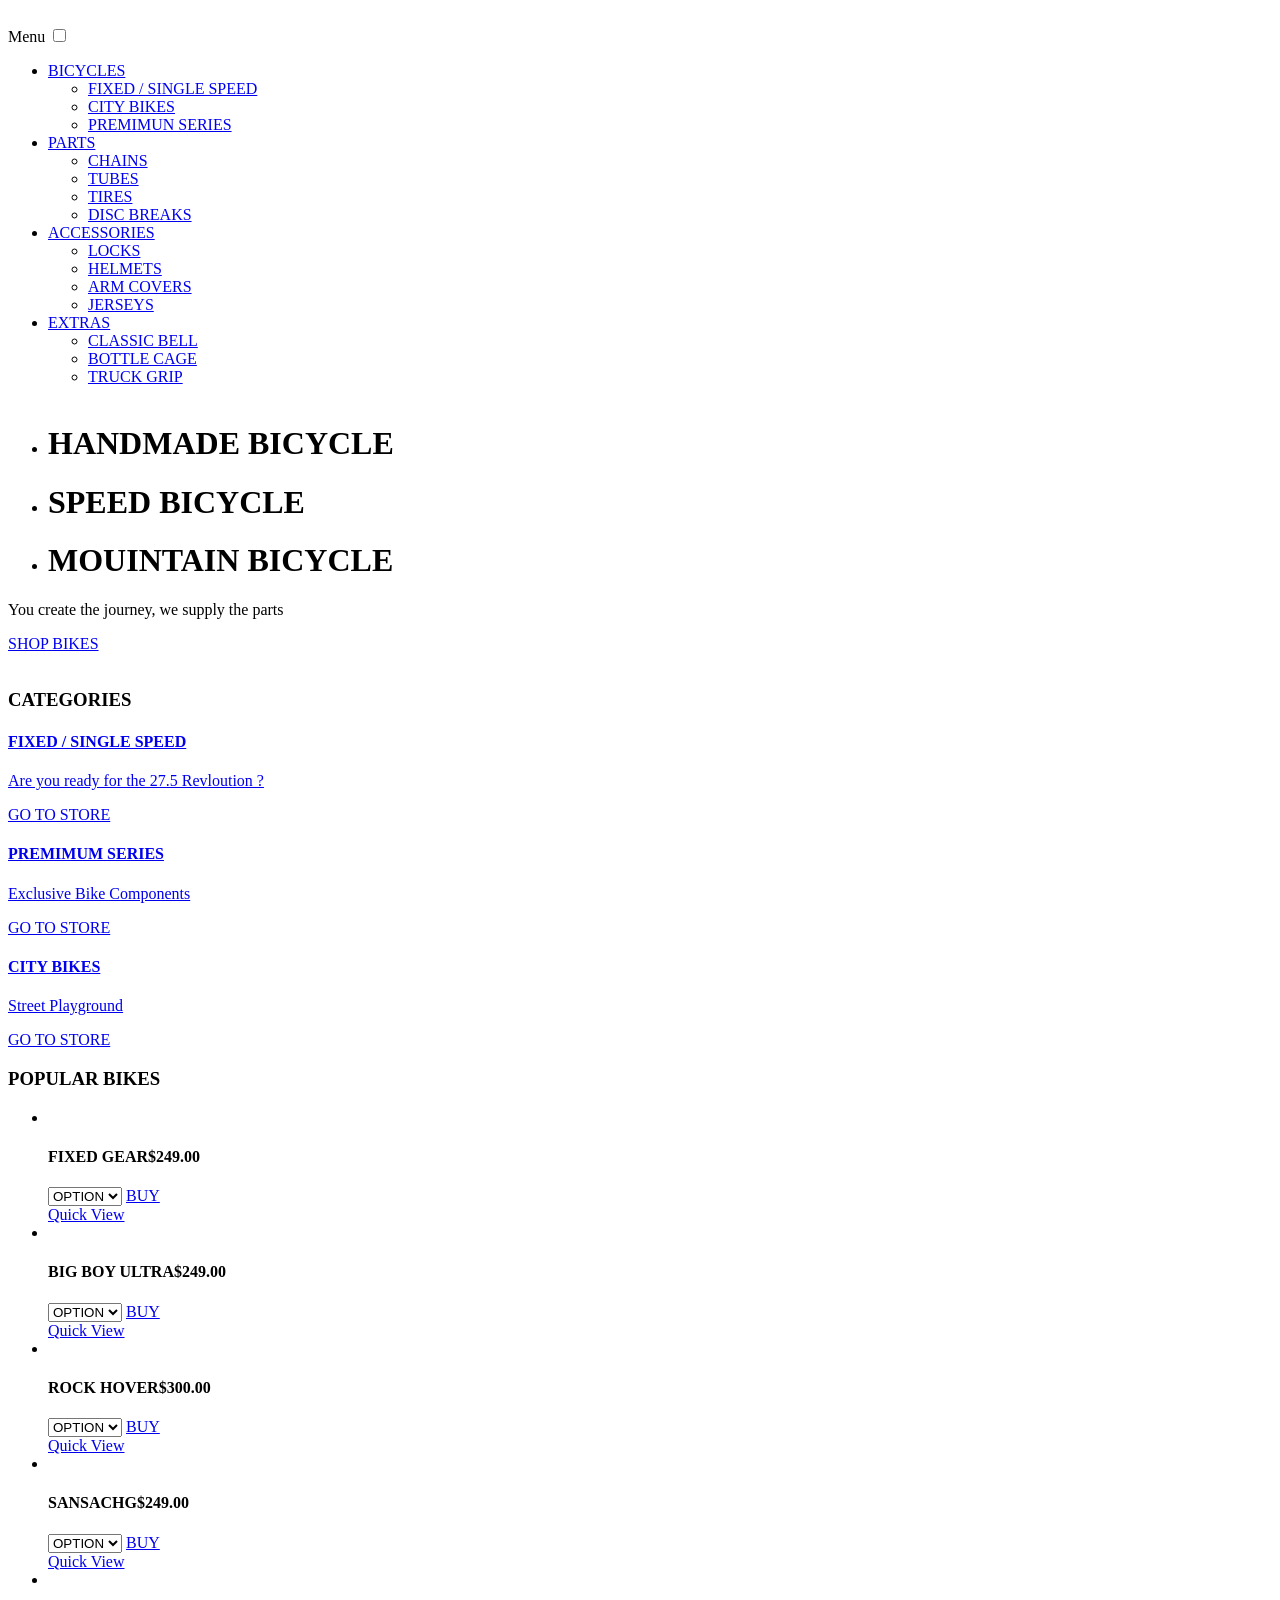
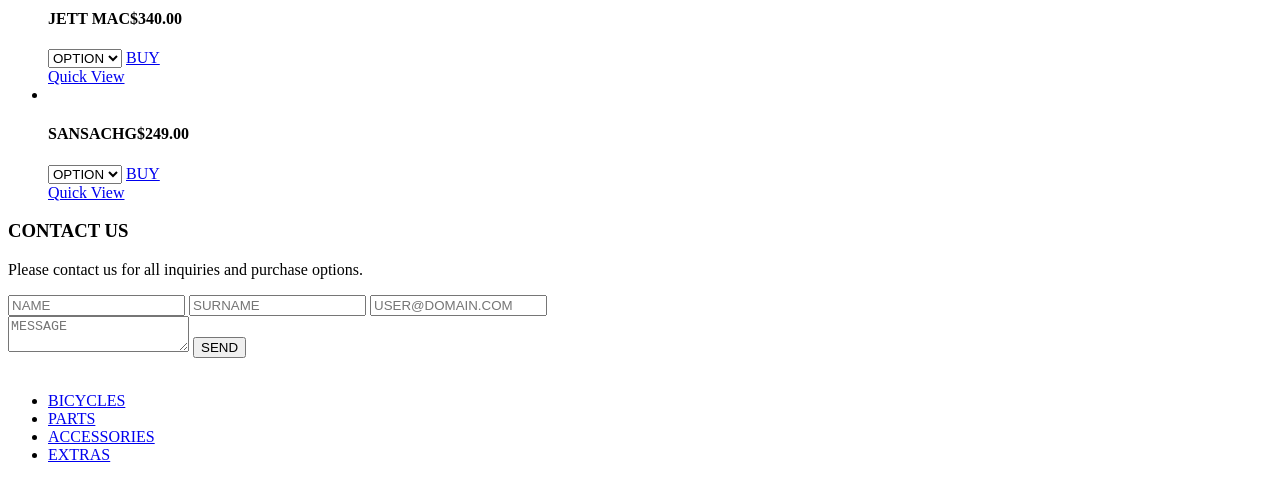
==== web/pages/index.html @ 7712b64d "Agrego la plantilla html, y ajusto parte del main.go" ====
<!--
Author: W3layouts
Author URL: http://w3layouts.com
License: Creative Commons Attribution 3.0 Unported
License URL: http://creativecommons.org/licenses/by/3.0/
-->
<!DOCTYPE html>
<html>
<head>
<title>Bike Shop a Ecommerce Category Flat Bootstarp Responsive Website Template| Home :: w3layouts</title>
<link href="css/bootstrap.css" rel='stylesheet' type='text/css' />
<!-- jQuery (Bootstrap's JavaScript plugins) -->
<script src="js/jquery.min.js"></script>
<!-- Custom Theme files -->
<link href="css/style.css" rel="stylesheet" type="text/css" media="all" />
<!-- Custom Theme files -->
<meta name="viewport" content="width=device-width, initial-scale=1">
<meta http-equiv="Content-Type" content="text/html; charset=utf-8" />
<meta name="keywords" content="Bike-shop Responsive web template, Bootstrap Web Templates, Flat Web Templates, Andriod Compatible web template, 
Smartphone Compatible web template, free webdesigns for Nokia, Samsung, LG, SonyErricsson, Motorola web design" />
<script type="application/x-javascript"> addEventListener("load", function() { setTimeout(hideURLbar, 0); }, false); function hideURLbar(){ window.scrollTo(0,1); } </script>
<!--webfont-->
<link href='http://fonts.googleapis.com/css?family=Roboto:500,900,100,300,700,400' rel='stylesheet' type='text/css'>
<!--webfont-->
<!-- dropdown -->
<script src="js/jquery.easydropdown.js"></script>
<link href="css/nav.css" rel="stylesheet" type="text/css" media="all"/>
<script src="js/scripts.js" type="text/javascript"></script>
<!--js-->
<!---- start-smoth-scrolling---->
		<script type="text/javascript" src="js/move-top.js"></script>
		<script type="text/javascript" src="js/easing.js"></script>
		<script type="text/javascript">
			jQuery(document).ready(function($) {
				$(".scroll").click(function(event){		
					event.preventDefault();
					$('html,body').animate({scrollTop:$(this.hash).offset().top},900);
				});
			});
		</script>
<!---- start-smoth-scrolling---->


</head>
<body>
<!--banner-->
<script src="js/responsiveslides.min.js"></script>
<script>  
    $(function () {
      $("#slider").responsiveSlides({
      	auto: true,
      	nav: true,
      	speed: 500,
        namespace: "callbacks",
        pager: true,
      });
    });
  </script>
<div class="banner-bg banner-bg1">	
	  <div class="container">
			 <div class="header">
			       <div class="logo">
						 <a href="index.html"><img src="images/logo.png" alt=""/></a>
				   </div>							 
				  <div class="top-nav">										 
						<label class="mobile_menu" for="mobile_menu">
						<span>Menu</span>
						</label>
						<input id="mobile_menu" type="checkbox">
					   <ul class="nav">
						  <li class="dropdown1"><a href="bicycles.html">BICYCLES</a>
							  <ul class="dropdown2">
									<li><a href="bicycles.html">FIXED / SINGLE SPEED</a></li>
									<li><a href="bicycles.html">CITY BIKES</a></li>
									<li><a href="bicycles.html">PREMIMUN SERIES</a></li>												
							  </ul>
						  </li>
						  <li class="dropdown1"><a href="parts.html">PARTS</a>
							 <ul class="dropdown2">
									<li><a href="parts.html">CHAINS</a></li>
									<li><a href="parts.html">TUBES</a></li>
									<li><a href="parts.html">TIRES</a></li>
									<li><a href="parts.html">DISC BREAKS</a></li>
							  </ul>
						 </li>      
						 <li class="dropdown1"><a href="accessories.html">ACCESSORIES</a>
							 <ul class="dropdown2">
									<li><a href="accessories.html">LOCKS</a></li>
										<li><a href="accessories.html">HELMETS</a></li>
										<li><a href="accessories.html">ARM COVERS</a></li>
										<li><a href="accessories.html">JERSEYS</a></li>
							  </ul>
						 </li>               
						 <li class="dropdown1"><a href="404.html">EXTRAS</a>
							 <ul class="dropdown2">
									<li><a href="404.html">CLASSIC BELL</a></li>
									<li><a href="404.html">BOTTLE CAGE</a></li>
									<li><a href="404.html">TRUCK GRIP</a></li>
							  </ul>
						 </li>
						  <a class="shop" href="cart.html"><img src="images/cart.png" alt=""/></a>
					  </ul>
				 </div>
				 <div class="clearfix"></div>
			 </div>
	  </div>	 
	 <div class="caption">
		 <div class="slider">
					   <div class="callbacks_container">
						   <ul class="rslides" id="slider">
							    <li><h1>HANDMADE BICYCLE</h1></li>
								<li><h1>SPEED BICYCLE</h1></li>	
								<li><h1>MOUINTAIN BICYCLE</h1></li>	
						  </ul>
						  <p>You <span>create</span> the <span>journey,</span> we supply the <span>parts</span></p>
						  <a class="morebtn" href="bicycles.html">SHOP BIKES</a>
					  </div>
				  </div>
	 </div>
	 <div class="dwn">
		<a class="scroll" href="#cate"><img src="images/scroll.png" alt=""/></a>
	 </div>				 
</div>
<!--/banner-->
<div id="cate" class="categories">
	 <div class="container">
		 <h3>CATEGORIES</h3>
		 <div class="categorie-grids">
			 <a href="bicycles.html"><div class="col-md-4 cate-grid grid1">
				 <h4>FIXED / SINGLE SPEED</h4>
				 <p>Are you ready for the 27.5 Revloution ?</p>
				 <a class="store" href="bicycles.html">GO TO STORE</a>
			 </div></a>
			 <a href="bicycles.html"><div class="col-md-4 cate-grid grid2">
				 <h4>PREMIMUM SERIES</h4>
				 <p>Exclusive Bike Components</p>
				 <a class="store" href="bicycles.html">GO TO STORE</a>
			 </div></a>
			 <a href="bicycles.html"><div class="col-md-4 cate-grid grid3">
				 <h4>CITY BIKES</h4>
				 <p>Street Playground</p>
				 <a class="store" href="bicycles.html">GO TO STORE</a>
			 </div></a>
			 <div class="clearfix"></div>
		 </div>
	 </div>
</div>
<!--bikes-->
<div class="bikes">	
		 <h3>POPULAR BIKES</h3>
		 <div class="bikes-grids">			 
			 <ul id="flexiselDemo1">
				 <li>
					 <img src="images/bik1.jpg" alt=""/>
					 <div class="bike-info">
						 <div class="model">
							 <h4>FIXED GEAR<span>$249.00</span></h4>							 
						 </div>
						 <div class="model-info">
						     <select>
							  <option value="volvo">OPTION</option>
							  <option value="saab">Option</option>
							  <option value="opel">Option</option>
							  <option value="audi">Option</option>
							 </select>
							 <a href="bicycles.html">BUY</a>
						 </div>						 
						 <div class="clearfix"></div>
					 </div>
					 <div class="viw">
						<a href="bicycles.html">Quick View</a>
					 </div>
				 </li>
				 <li>
				 <img src="images/bik2.jpg" alt=""/>
				 <div class="bike-info">
						 <div class="model">
							 <h4>BIG BOY ULTRA<span>$249.00</span></h4>							 
						 </div>
						 <div class="model-info">
						     <select>
							  <option value="volvo">OPTION</option>
							  <option value="saab">Option</option>
							  <option value="opel">Option</option>
							  <option value="audi">Option</option>
							 </select>
							 <a href="bicycles.html">BUY</a>
						 </div>						 
						 <div class="clearfix"></div>
					 </div>
					 <div class="viw">
						<a href="bicycles.html">Quick View</a>
					 </div>
				 </li>
				 <li>
					 <img src="images/bik3.jpg" alt=""/>
					 <div class="bike-info">
						 <div class="model">
							 <h4>ROCK HOVER<span>$300.00</span></h4>							 
						 </div>
						 <div class="model-info">
						     <select>
							  <option value="volvo">OPTION</option>
							  <option value="saab">Option</option>
							  <option value="opel">Option</option>
							  <option value="audi">Option</option>
							 </select>
							 <a href="bicycles.html">BUY</a>
						 </div>						 
						 <div class="clearfix"></div>
					 </div>
					 <div class="viw">
						<a href="bicycles.html">Quick View</a>
					 </div>
				 </li>
				 <li>
				     <img src="images/bik4.jpg" alt=""/>
					 <div class="bike-info">
						 <div class="model">
							 <h4>SANSACHG<span>$249.00</span></h4>							 
						 </div>
						 <div class="model-info">
						     <select>
							  <option value="volvo">OPTION</option>
							  <option value="saab">Option</option>
							  <option value="opel">Option</option>
							  <option value="audi">Option</option>
							 </select>
							 <a href="bicycles.html">BUY</a>
						 </div>						 
						 <div class="clearfix"></div>
					 </div>
					 <div class="viw">
						<a href="bicycles.html">Quick View</a>
					 </div>
				 </li>
				 <li>
					 <img src="images/bik5.jpg" alt=""/>
					 <div class="bike-info">
						 <div class="model">
							 <h4>JETT MAC<span>$340.00</span></h4>							 
						 </div>
						 <div class="model-info">
						     <select>
							  <option value="volvo">OPTION</option>
							  <option value="saab">Option</option>
							  <option value="opel">Option</option>
							  <option value="audi">Option</option>
							 </select>
							 <a href="bicycles.html">BUY</a>
						 </div>						 
						 <div class="clearfix"></div>
					 </div>
					 <div class="viw">
						<a href="bicycles.html">Quick View</a>
					 </div>
				 </li>
				 <li>
				      <img src="images/bik6.jpg" alt=""/>
					  <div class="bike-info">
						 <div class="model">
							 <h4>SANSACHG<span>$249.00</span></h4>							 
						 </div>
						 <div class="model-info">
						     <select>
							  <option value="volvo">OPTION</option>
							  <option value="saab">Option</option>
							  <option value="opel">Option</option>
							  <option value="audi">Option</option>
							 </select>
							 <a href="bicycles.html">BUY</a>
						 </div>						 
						 <div class="clearfix"></div>
					 </div>
					 <div class="viw">
						<a href="bicycles.html">Quick View</a>
					 </div>
				 </li>
		    </ul>
			<script type="text/javascript">
			 $(window).load(function() {			
			  $("#flexiselDemo1").flexisel({
				visibleItems: 3,
				animationSpeed: 1000,
				autoPlay: true,
				autoPlaySpeed: 3000,    		
				pauseOnHover:true,
				enableResponsiveBreakpoints: true,
				responsiveBreakpoints: { 
					portrait: { 
						changePoint:480,
						visibleItems: 1
					}, 
					landscape: { 
						changePoint:640,
						visibleItems: 2
					},
					tablet: { 
						changePoint:768,
						visibleItems: 3
					}
				}
			});
			});
			</script>
			<script type="text/javascript" src="js/jquery.flexisel.js"></script>			 
	</div>
</div>
<!---->
<div class="contact">
	<div class="container">
		<h3>CONTACT US</h3>
		<p>Please contact us for all inquiries and purchase options.</p>
		<form>
			 <input type="text" placeholder="NAME" required="">
			 <input type="text" placeholder="SURNAME" required="">			 
			 <input class="user" type="text" placeholder="USER@DOMAIN.COM" required=""><br>
			 <textarea placeholder="MESSAGE"></textarea>
			 <input type="submit" value="SEND">
		</form>
	</div>
</div>
<!---->
<div class="footer">
	 <div class="container wrap">
		<div class="logo2">
			 <a href="index.html"><img src="images/logo2.png" alt=""/></a>
		</div>
		<div class="ftr-menu">
			 <ul>
				 <li><a href="bicycles.html">BICYCLES</a></li>
				 <li><a href="parts.html">PARTS</a></li>
				 <li><a href="accessories.html">ACCESSORIES</a></li>
				 <li><a href="404.html">EXTRAS</a></li>
			 </ul>
		</div>
		<div class="clearfix"></div>
	 </div>
</div>
<!---->

</body>
</html>
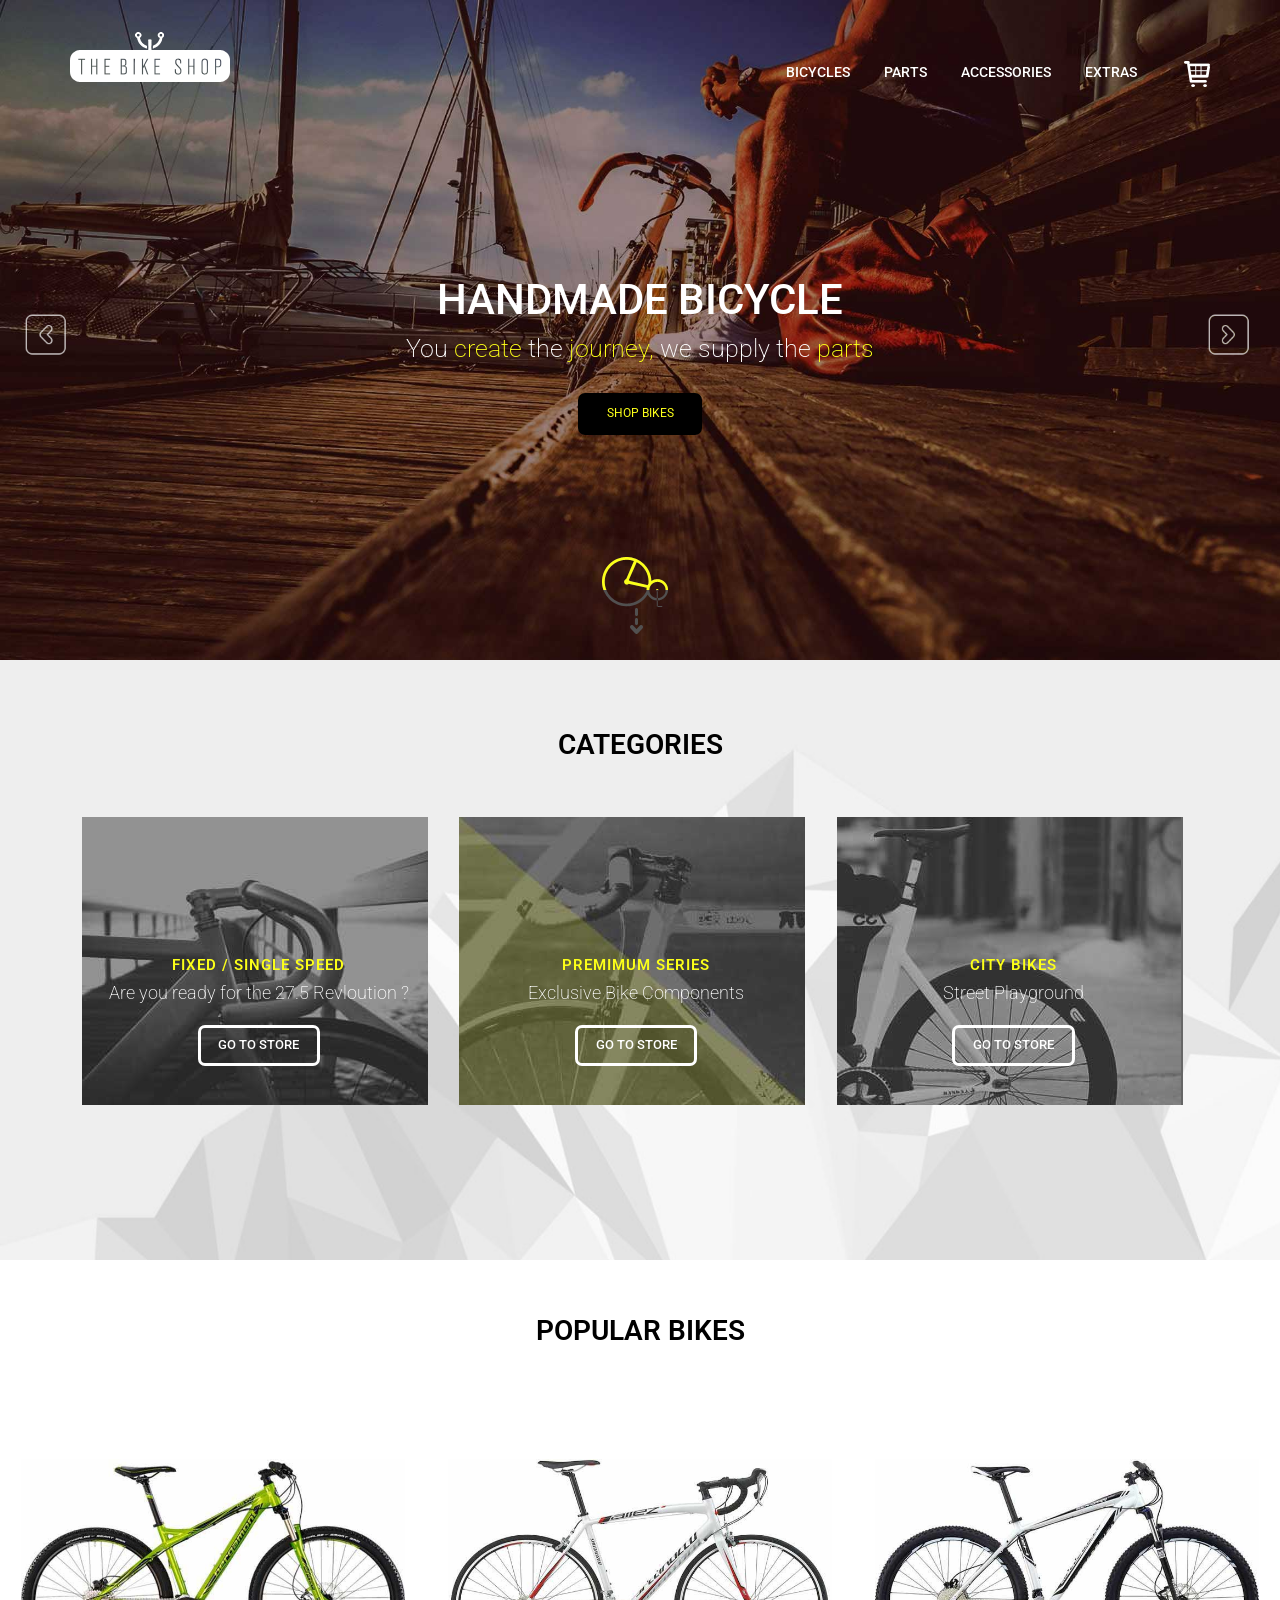
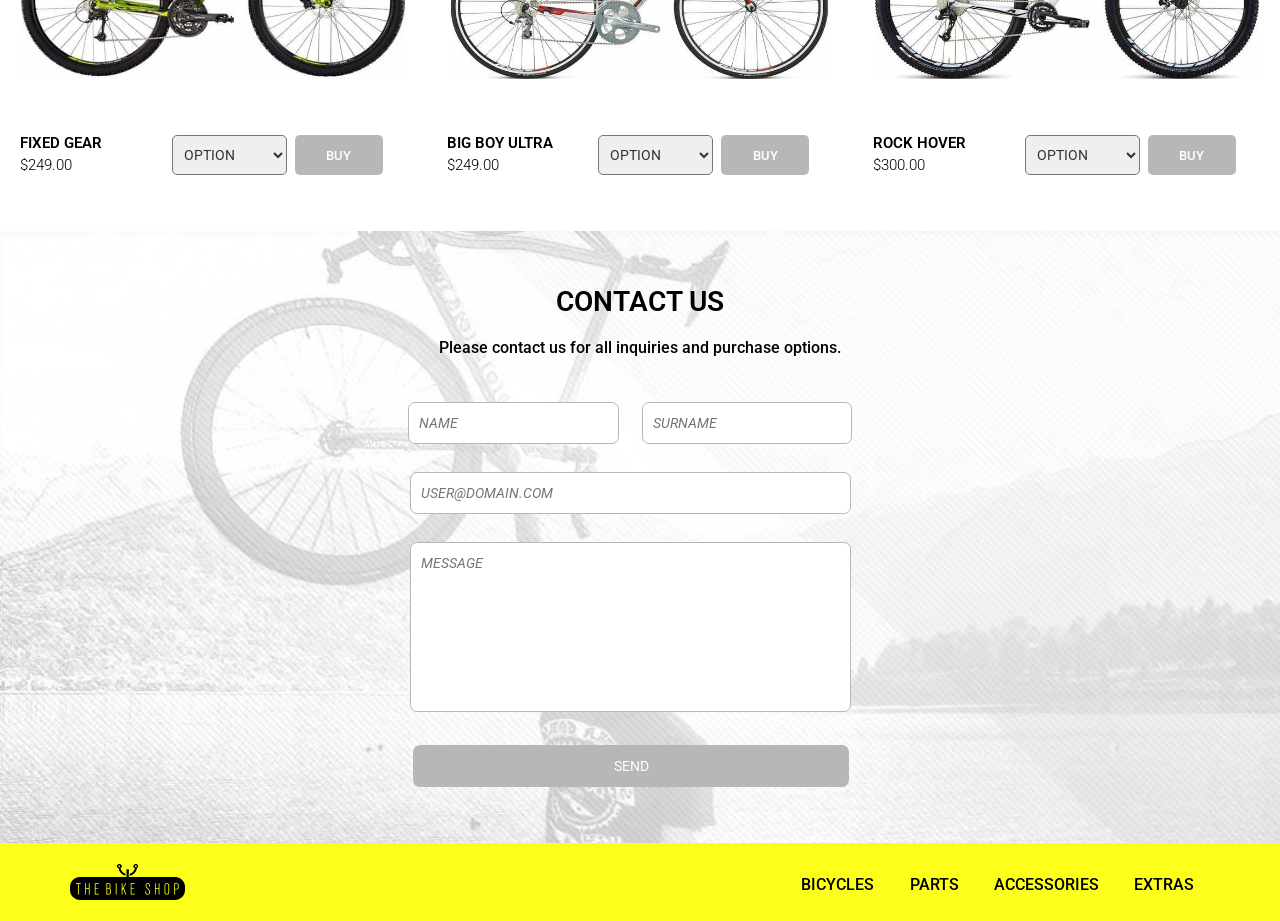
==== commit 111b8d71: "Modificación de plantillas Cambios en la estructura del proyecto" ====
--- a/web/pages/index.html
+++ b/web/pages/index.html
@@ -1,344 +1,343 @@
-<!--
-Author: W3layouts
-Author URL: http://w3layouts.com
-License: Creative Commons Attribution 3.0 Unported
-License URL: http://creativecommons.org/licenses/by/3.0/
--->
-<!DOCTYPE html>
-<html>
-<head>
-<title>Bike Shop a Ecommerce Category Flat Bootstarp Responsive Website Template| Home :: w3layouts</title>
-<link href="css/bootstrap.css" rel='stylesheet' type='text/css' />
-<!-- jQuery (Bootstrap's JavaScript plugins) -->
-<script src="js/jquery.min.js"></script>
-<!-- Custom Theme files -->
-<link href="css/style.css" rel="stylesheet" type="text/css" media="all" />
-<!-- Custom Theme files -->
-<meta name="viewport" content="width=device-width, initial-scale=1">
-<meta http-equiv="Content-Type" content="text/html; charset=utf-8" />
-<meta name="keywords" content="Bike-shop Responsive web template, Bootstrap Web Templates, Flat Web Templates, Andriod Compatible web template, 
-Smartphone Compatible web template, free webdesigns for Nokia, Samsung, LG, SonyErricsson, Motorola web design" />
-<script type="application/x-javascript"> addEventListener("load", function() { setTimeout(hideURLbar, 0); }, false); function hideURLbar(){ window.scrollTo(0,1); } </script>
-<!--webfont-->
-<link href='http://fonts.googleapis.com/css?family=Roboto:500,900,100,300,700,400' rel='stylesheet' type='text/css'>
-<!--webfont-->
-<!-- dropdown -->
-<script src="js/jquery.easydropdown.js"></script>
-<link href="css/nav.css" rel="stylesheet" type="text/css" media="all"/>
-<script src="js/scripts.js" type="text/javascript"></script>
-<!--js-->
-<!---- start-smoth-scrolling---->
-		<script type="text/javascript" src="js/move-top.js"></script>
-		<script type="text/javascript" src="js/easing.js"></script>
-		<script type="text/javascript">
-			jQuery(document).ready(function($) {
-				$(".scroll").click(function(event){		
-					event.preventDefault();
-					$('html,body').animate({scrollTop:$(this.hash).offset().top},900);
-				});
-			});
-		</script>
-<!---- start-smoth-scrolling---->
-
-
-</head>
-<body>
-<!--banner-->
-<script src="js/responsiveslides.min.js"></script>
-<script>  
-    $(function () {
-      $("#slider").responsiveSlides({
-      	auto: true,
-      	nav: true,
-      	speed: 500,
-        namespace: "callbacks",
-        pager: true,
-      });
-    });
-  </script>
-<div class="banner-bg banner-bg1">	
-	  <div class="container">
-			 <div class="header">
-			       <div class="logo">
-						 <a href="index.html"><img src="images/logo.png" alt=""/></a>
-				   </div>							 
-				  <div class="top-nav">										 
-						<label class="mobile_menu" for="mobile_menu">
-						<span>Menu</span>
-						</label>
-						<input id="mobile_menu" type="checkbox">
-					   <ul class="nav">
-						  <li class="dropdown1"><a href="bicycles.html">BICYCLES</a>
-							  <ul class="dropdown2">
-									<li><a href="bicycles.html">FIXED / SINGLE SPEED</a></li>
-									<li><a href="bicycles.html">CITY BIKES</a></li>
-									<li><a href="bicycles.html">PREMIMUN SERIES</a></li>												
-							  </ul>
-						  </li>
-						  <li class="dropdown1"><a href="parts.html">PARTS</a>
-							 <ul class="dropdown2">
-									<li><a href="parts.html">CHAINS</a></li>
-									<li><a href="parts.html">TUBES</a></li>
-									<li><a href="parts.html">TIRES</a></li>
-									<li><a href="parts.html">DISC BREAKS</a></li>
-							  </ul>
-						 </li>      
-						 <li class="dropdown1"><a href="accessories.html">ACCESSORIES</a>
-							 <ul class="dropdown2">
-									<li><a href="accessories.html">LOCKS</a></li>
-										<li><a href="accessories.html">HELMETS</a></li>
-										<li><a href="accessories.html">ARM COVERS</a></li>
-										<li><a href="accessories.html">JERSEYS</a></li>
-							  </ul>
-						 </li>               
-						 <li class="dropdown1"><a href="404.html">EXTRAS</a>
-							 <ul class="dropdown2">
-									<li><a href="404.html">CLASSIC BELL</a></li>
-									<li><a href="404.html">BOTTLE CAGE</a></li>
-									<li><a href="404.html">TRUCK GRIP</a></li>
-							  </ul>
-						 </li>
-						  <a class="shop" href="cart.html"><img src="images/cart.png" alt=""/></a>
-					  </ul>
-				 </div>
-				 <div class="clearfix"></div>
-			 </div>
-	  </div>	 
-	 <div class="caption">
-		 <div class="slider">
-					   <div class="callbacks_container">
-						   <ul class="rslides" id="slider">
-							    <li><h1>HANDMADE BICYCLE</h1></li>
-								<li><h1>SPEED BICYCLE</h1></li>	
-								<li><h1>MOUINTAIN BICYCLE</h1></li>	
-						  </ul>
-						  <p>You <span>create</span> the <span>journey,</span> we supply the <span>parts</span></p>
-						  <a class="morebtn" href="bicycles.html">SHOP BIKES</a>
-					  </div>
-				  </div>
-	 </div>
-	 <div class="dwn">
-		<a class="scroll" href="#cate"><img src="images/scroll.png" alt=""/></a>
-	 </div>				 
-</div>
-<!--/banner-->
-<div id="cate" class="categories">
-	 <div class="container">
-		 <h3>CATEGORIES</h3>
-		 <div class="categorie-grids">
-			 <a href="bicycles.html"><div class="col-md-4 cate-grid grid1">
-				 <h4>FIXED / SINGLE SPEED</h4>
-				 <p>Are you ready for the 27.5 Revloution ?</p>
-				 <a class="store" href="bicycles.html">GO TO STORE</a>
-			 </div></a>
-			 <a href="bicycles.html"><div class="col-md-4 cate-grid grid2">
-				 <h4>PREMIMUM SERIES</h4>
-				 <p>Exclusive Bike Components</p>
-				 <a class="store" href="bicycles.html">GO TO STORE</a>
-			 </div></a>
-			 <a href="bicycles.html"><div class="col-md-4 cate-grid grid3">
-				 <h4>CITY BIKES</h4>
-				 <p>Street Playground</p>
-				 <a class="store" href="bicycles.html">GO TO STORE</a>
-			 </div></a>
-			 <div class="clearfix"></div>
-		 </div>
-	 </div>
-</div>
-<!--bikes-->
-<div class="bikes">	
-		 <h3>POPULAR BIKES</h3>
-		 <div class="bikes-grids">			 
-			 <ul id="flexiselDemo1">
-				 <li>
-					 <img src="images/bik1.jpg" alt=""/>
-					 <div class="bike-info">
-						 <div class="model">
-							 <h4>FIXED GEAR<span>$249.00</span></h4>							 
-						 </div>
-						 <div class="model-info">
-						     <select>
-							  <option value="volvo">OPTION</option>
-							  <option value="saab">Option</option>
-							  <option value="opel">Option</option>
-							  <option value="audi">Option</option>
-							 </select>
-							 <a href="bicycles.html">BUY</a>
-						 </div>						 
-						 <div class="clearfix"></div>
-					 </div>
-					 <div class="viw">
-						<a href="bicycles.html">Quick View</a>
-					 </div>
-				 </li>
-				 <li>
-				 <img src="images/bik2.jpg" alt=""/>
-				 <div class="bike-info">
-						 <div class="model">
-							 <h4>BIG BOY ULTRA<span>$249.00</span></h4>							 
-						 </div>
-						 <div class="model-info">
-						     <select>
-							  <option value="volvo">OPTION</option>
-							  <option value="saab">Option</option>
-							  <option value="opel">Option</option>
-							  <option value="audi">Option</option>
-							 </select>
-							 <a href="bicycles.html">BUY</a>
-						 </div>						 
-						 <div class="clearfix"></div>
-					 </div>
-					 <div class="viw">
-						<a href="bicycles.html">Quick View</a>
-					 </div>
-				 </li>
-				 <li>
-					 <img src="images/bik3.jpg" alt=""/>
-					 <div class="bike-info">
-						 <div class="model">
-							 <h4>ROCK HOVER<span>$300.00</span></h4>							 
-						 </div>
-						 <div class="model-info">
-						     <select>
-							  <option value="volvo">OPTION</option>
-							  <option value="saab">Option</option>
-							  <option value="opel">Option</option>
-							  <option value="audi">Option</option>
-							 </select>
-							 <a href="bicycles.html">BUY</a>
-						 </div>						 
-						 <div class="clearfix"></div>
-					 </div>
-					 <div class="viw">
-						<a href="bicycles.html">Quick View</a>
-					 </div>
-				 </li>
-				 <li>
-				     <img src="images/bik4.jpg" alt=""/>
-					 <div class="bike-info">
-						 <div class="model">
-							 <h4>SANSACHG<span>$249.00</span></h4>							 
-						 </div>
-						 <div class="model-info">
-						     <select>
-							  <option value="volvo">OPTION</option>
-							  <option value="saab">Option</option>
-							  <option value="opel">Option</option>
-							  <option value="audi">Option</option>
-							 </select>
-							 <a href="bicycles.html">BUY</a>
-						 </div>						 
-						 <div class="clearfix"></div>
-					 </div>
-					 <div class="viw">
-						<a href="bicycles.html">Quick View</a>
-					 </div>
-				 </li>
-				 <li>
-					 <img src="images/bik5.jpg" alt=""/>
-					 <div class="bike-info">
-						 <div class="model">
-							 <h4>JETT MAC<span>$340.00</span></h4>							 
-						 </div>
-						 <div class="model-info">
-						     <select>
-							  <option value="volvo">OPTION</option>
-							  <option value="saab">Option</option>
-							  <option value="opel">Option</option>
-							  <option value="audi">Option</option>
-							 </select>
-							 <a href="bicycles.html">BUY</a>
-						 </div>						 
-						 <div class="clearfix"></div>
-					 </div>
-					 <div class="viw">
-						<a href="bicycles.html">Quick View</a>
-					 </div>
-				 </li>
-				 <li>
-				      <img src="images/bik6.jpg" alt=""/>
-					  <div class="bike-info">
-						 <div class="model">
-							 <h4>SANSACHG<span>$249.00</span></h4>							 
-						 </div>
-						 <div class="model-info">
-						     <select>
-							  <option value="volvo">OPTION</option>
-							  <option value="saab">Option</option>
-							  <option value="opel">Option</option>
-							  <option value="audi">Option</option>
-							 </select>
-							 <a href="bicycles.html">BUY</a>
-						 </div>						 
-						 <div class="clearfix"></div>
-					 </div>
-					 <div class="viw">
-						<a href="bicycles.html">Quick View</a>
-					 </div>
-				 </li>
-		    </ul>
-			<script type="text/javascript">
-			 $(window).load(function() {			
-			  $("#flexiselDemo1").flexisel({
-				visibleItems: 3,
-				animationSpeed: 1000,
-				autoPlay: true,
-				autoPlaySpeed: 3000,    		
-				pauseOnHover:true,
-				enableResponsiveBreakpoints: true,
-				responsiveBreakpoints: { 
-					portrait: { 
-						changePoint:480,
-						visibleItems: 1
-					}, 
-					landscape: { 
-						changePoint:640,
-						visibleItems: 2
-					},
-					tablet: { 
-						changePoint:768,
-						visibleItems: 3
-					}
-				}
-			});
-			});
-			</script>
-			<script type="text/javascript" src="js/jquery.flexisel.js"></script>			 
-	</div>
-</div>
-<!---->
-<div class="contact">
-	<div class="container">
-		<h3>CONTACT US</h3>
-		<p>Please contact us for all inquiries and purchase options.</p>
-		<form>
-			 <input type="text" placeholder="NAME" required="">
-			 <input type="text" placeholder="SURNAME" required="">			 
-			 <input class="user" type="text" placeholder="USER@DOMAIN.COM" required=""><br>
-			 <textarea placeholder="MESSAGE"></textarea>
-			 <input type="submit" value="SEND">
-		</form>
-	</div>
-</div>
-<!---->
-<div class="footer">
-	 <div class="container wrap">
-		<div class="logo2">
-			 <a href="index.html"><img src="images/logo2.png" alt=""/></a>
-		</div>
-		<div class="ftr-menu">
-			 <ul>
-				 <li><a href="bicycles.html">BICYCLES</a></li>
-				 <li><a href="parts.html">PARTS</a></li>
-				 <li><a href="accessories.html">ACCESSORIES</a></li>
-				 <li><a href="404.html">EXTRAS</a></li>
-			 </ul>
-		</div>
-		<div class="clearfix"></div>
-	 </div>
-</div>
-<!---->
-
-</body>
-</html>
-
+<!--
+Author: W3layouts
+Author URL: http://w3layouts.com
+License: Creative Commons Attribution 3.0 Unported
+License URL: http://creativecommons.org/licenses/by/3.0/
+-->
+<!DOCTYPE html>
+<html>
+<head>
+<title>Bike Shop a Ecommerce Category Flat Bootstarp Responsive Website Template| Home :: w3layouts</title>
+<link href="/web/css/bootstrap.css" rel='stylesheet' type='text/css' />
+<!-- jQuery (Bootstrap's JavaScript plugins) -->
+<script src="/web/js/jquery.min.js"></script>
+<!-- Custom Theme files -->
+<link href="/web/css/style.css" rel="stylesheet" type="text/css" media="all" />
+<!-- Custom Theme files -->
+<meta name="viewport" content="width=device-width, initial-scale=1">
+<meta http-equiv="Content-Type" content="text/html; charset=utf-8" />
+<meta name="keywords" content="Bike-shop Responsive web template, Bootstrap Web Templates, Flat Web Templates, Andriod Compatible web template, 
+Smartphone Compatible web template, free webdesigns for Nokia, Samsung, LG, SonyErricsson, Motorola web design" />
+<script type="application/x-javascript"> addEventListener("load", function() { setTimeout(hideURLbar, 0); }, false); function hideURLbar(){ window.scrollTo(0,1); } </script>
+<!--webfont-->
+<link href='https://fonts.googleapis.com/css?family=Roboto:500,900,100,300,700,400' rel='stylesheet' type='text/css'>
+<!--webfont-->
+<!-- dropdown -->
+<script src="/web/js/jquery.easydropdown.js"></script>
+<link href="/web/css/nav.css" rel="stylesheet" type="text/css" media="all"/>
+<!--js-->
+<!---- start-smoth-scrolling---->
+		<script type="text/javascript" src="/web/js/move-top.js"></script>
+		<script type="text/javascript" src="/web/js/easing.js"></script>
+		<script type="text/javascript">
+			jQuery(document).ready(function($) {
+				$(".scroll").click(function(event){		
+					event.preventDefault();
+					$('html,body').animate({scrollTop:$(this.hash).offset().top},900);
+				});
+			});
+		</script>
+<!---- start-smoth-scrolling---->
+
+
+</head>
+<body>
+<!--banner-->
+<script src="/web/js/responsiveslides.min.js"></script>
+<script>  
+    $(function () {
+      $("#slider").responsiveSlides({
+      	auto: true,
+      	nav: true,
+      	speed: 500,
+        namespace: "callbacks",
+        pager: true,
+      });
+    });
+  </script>
+<div class="banner-bg banner-bg1">	
+	  <div class="container">
+			 <div class="header">
+			       <div class="logo">
+						 <a href="/"><img src="/web/images/logo.png" alt=""/></a>
+				   </div>							 
+				  <div class="top-nav">										 
+						<label class="mobile_menu" for="mobile_menu">
+						<span>Menu</span>
+						</label>
+						<input id="mobile_menu" type="checkbox">
+					   <ul class="nav">
+						  <li class="dropdown1"><a href="bicycles">BICYCLES</a>
+							  <ul class="dropdown2">
+									<li><a href="bicycles">FIXED / SINGLE SPEED</a></li>
+									<li><a href="bicycles">CITY BIKES</a></li>
+									<li><a href="bicycles">PREMIMUN SERIES</a></li>
+							  </ul>
+						  </li>
+						  <li class="dropdown1"><a href="parts">PARTS</a>
+							 <ul class="dropdown2">
+									<li><a href="parts">CHAINS</a></li>
+									<li><a href="parts">TUBES</a></li>
+									<li><a href="parts">TIRES</a></li>
+									<li><a href="parts">DISC BREAKS</a></li>
+							  </ul>
+						 </li>      
+						 <li class="dropdown1"><a href="accessories">ACCESSORIES</a>
+							 <ul class="dropdown2">
+									<li><a href="accessories">LOCKS</a></li>
+										<li><a href="accessories">HELMETS</a></li>
+										<li><a href="accessories">ARM COVERS</a></li>
+										<li><a href="accessories">JERSEYS</a></li>
+							  </ul>
+						 </li>               
+						 <li class="dropdown1"><a href="404">EXTRAS</a>
+							 <ul class="dropdown2">
+									<li><a href="404">CLASSIC BELL</a></li>
+									<li><a href="404">BOTTLE CAGE</a></li>
+									<li><a href="404">TRUCK GRIP</a></li>
+							  </ul>
+						 </li>
+						  <a class="shop" href="cart"><img src="/web/images/cart.png" alt=""/></a>
+					  </ul>
+				 </div>
+				 <div class="clearfix"></div>
+			 </div>
+	  </div>	 
+	 <div class="caption">
+		 <div class="slider">
+					   <div class="callbacks_container">
+						   <ul class="rslides" id="slider">
+							    <li><h1>HANDMADE BICYCLE</h1></li>
+								<li><h1>SPEED BICYCLE</h1></li>	
+								<li><h1>MOUINTAIN BICYCLE</h1></li>	
+						  </ul>
+						  <p>You <span>create</span> the <span>journey,</span> we supply the <span>parts</span></p>
+						  <a class="morebtn" href="bicycles">SHOP BIKES</a>
+					  </div>
+				  </div>
+	 </div>
+	 <div class="dwn">
+		<a class="scroll" href="#cate"><img src="/web/images/scroll.png" alt=""/></a>
+	 </div>				 
+</div>
+<!--/banner-->
+<div id="cate" class="categories">
+	 <div class="container">
+		 <h3>CATEGORIES</h3>
+		 <div class="categorie-grids">
+			 <a href="bicycles"><div class="col-md-4 cate-grid grid1">
+				 <h4>FIXED / SINGLE SPEED</h4>
+				 <p>Are you ready for the 27.5 Revloution ?</p>
+				 <a class="store" href="bicycles">GO TO STORE</a>
+			 </div></a>
+			 <a href="bicycles"><div class="col-md-4 cate-grid grid2">
+				 <h4>PREMIMUM SERIES</h4>
+				 <p>Exclusive Bike Components</p>
+				 <a class="store" href="bicycles">GO TO STORE</a>
+			 </div></a>
+			 <a href="bicycles"><div class="col-md-4 cate-grid grid3">
+				 <h4>CITY BIKES</h4>
+				 <p>Street Playground</p>
+				 <a class="store" href="bicycles">GO TO STORE</a>
+			 </div></a>
+			 <div class="clearfix"></div>
+		 </div>
+	 </div>
+</div>
+<!--bikes-->
+<div class="bikes">	
+		 <h3>POPULAR BIKES</h3>
+		 <div class="bikes-grids">			 
+			 <ul id="flexiselDemo1">
+				 <li>
+					 <img src="/web/images/bik1.jpg" alt=""/>
+					 <div class="bike-info">
+						 <div class="model">
+							 <h4>FIXED GEAR<span>$249.00</span></h4>							 
+						 </div>
+						 <div class="model-info">
+						     <select>
+							  <option value="volvo">OPTION</option>
+							  <option value="saab">Option</option>
+							  <option value="opel">Option</option>
+							  <option value="audi">Option</option>
+							 </select>
+							 <a href="bicycles">BUY</a>
+						 </div>						 
+						 <div class="clearfix"></div>
+					 </div>
+					 <div class="viw">
+						<a href="bicycles">Quick View</a>
+					 </div>
+				 </li>
+				 <li>
+				 <img src="/web/images/bik2.jpg" alt=""/>
+				 <div class="bike-info">
+						 <div class="model">
+							 <h4>BIG BOY ULTRA<span>$249.00</span></h4>							 
+						 </div>
+						 <div class="model-info">
+						     <select>
+							  <option value="volvo">OPTION</option>
+							  <option value="saab">Option</option>
+							  <option value="opel">Option</option>
+							  <option value="audi">Option</option>
+							 </select>
+							 <a href="bicycles">BUY</a>
+						 </div>						 
+						 <div class="clearfix"></div>
+					 </div>
+					 <div class="viw">
+						<a href="bicycles">Quick View</a>
+					 </div>
+				 </li>
+				 <li>
+					 <img src="/web/images/bik3.jpg" alt=""/>
+					 <div class="bike-info">
+						 <div class="model">
+							 <h4>ROCK HOVER<span>$300.00</span></h4>							 
+						 </div>
+						 <div class="model-info">
+						     <select>
+							  <option value="volvo">OPTION</option>
+							  <option value="saab">Option</option>
+							  <option value="opel">Option</option>
+							  <option value="audi">Option</option>
+							 </select>
+							 <a href="bicycles">BUY</a>
+						 </div>						 
+						 <div class="clearfix"></div>
+					 </div>
+					 <div class="viw">
+						<a href="bicycles">Quick View</a>
+					 </div>
+				 </li>
+				 <li>
+				     <img src="/web/images/bik4.jpg" alt=""/>
+					 <div class="bike-info">
+						 <div class="model">
+							 <h4>SANSACHG<span>$249.00</span></h4>							 
+						 </div>
+						 <div class="model-info">
+						     <select>
+							  <option value="volvo">OPTION</option>
+							  <option value="saab">Option</option>
+							  <option value="opel">Option</option>
+							  <option value="audi">Option</option>
+							 </select>
+							 <a href="bicycles">BUY</a>
+						 </div>						 
+						 <div class="clearfix"></div>
+					 </div>
+					 <div class="viw">
+						<a href="bicycles">Quick View</a>
+					 </div>
+				 </li>
+				 <li>
+					 <img src="/web/images/bik5.jpg" alt=""/>
+					 <div class="bike-info">
+						 <div class="model">
+							 <h4>JETT MAC<span>$340.00</span></h4>							 
+						 </div>
+						 <div class="model-info">
+						     <select>
+							  <option value="volvo">OPTION</option>
+							  <option value="saab">Option</option>
+							  <option value="opel">Option</option>
+							  <option value="audi">Option</option>
+							 </select>
+							 <a href="bicycles">BUY</a>
+						 </div>						 
+						 <div class="clearfix"></div>
+					 </div>
+					 <div class="viw">
+						<a href="bicycles">Quick View</a>
+					 </div>
+				 </li>
+				 <li>
+				      <img src="/web/images/bik6.jpg" alt=""/>
+					  <div class="bike-info">
+						 <div class="model">
+							 <h4>SANSACHG<span>$249.00</span></h4>							 
+						 </div>
+						 <div class="model-info">
+						     <select>
+							  <option value="volvo">OPTION</option>
+							  <option value="saab">Option</option>
+							  <option value="opel">Option</option>
+							  <option value="audi">Option</option>
+							 </select>
+							 <a href="bicycles">BUY</a>
+						 </div>						 
+						 <div class="clearfix"></div>
+					 </div>
+					 <div class="viw">
+						<a href="bicycles">Quick View</a>
+					 </div>
+				 </li>
+		    </ul>
+			<script type="text/javascript">
+			 $(window).load(function() {			
+			  $("#flexiselDemo1").flexisel({
+				visibleItems: 3,
+				animationSpeed: 1000,
+				autoPlay: true,
+				autoPlaySpeed: 3000,    		
+				pauseOnHover:true,
+				enableResponsiveBreakpoints: true,
+				responsiveBreakpoints: { 
+					portrait: { 
+						changePoint:480,
+						visibleItems: 1
+					}, 
+					landscape: { 
+						changePoint:640,
+						visibleItems: 2
+					},
+					tablet: { 
+						changePoint:768,
+						visibleItems: 3
+					}
+				}
+			});
+			});
+			</script>
+			<script type="text/javascript" src="/web/js/jquery.flexisel.js"></script>
+	</div>
+</div>
+<!---->
+<div class="contact">
+	<div class="container">
+		<h3>CONTACT US</h3>
+		<p>Please contact us for all inquiries and purchase options.</p>
+		<form>
+			 <input type="text" placeholder="NAME" required="">
+			 <input type="text" placeholder="SURNAME" required="">			 
+			 <input class="user" type="text" placeholder="USER@DOMAIN.COM" required=""><br>
+			 <textarea placeholder="MESSAGE"></textarea>
+			 <input type="submit" value="SEND">
+		</form>
+	</div>
+</div>
+<!---->
+<div class="footer">
+	 <div class="container wrap">
+		<div class="logo2">
+			 <a href="/"><img src="/web/images/logo2.png" alt=""/></a>
+		</div>
+		<div class="ftr-menu">
+			 <ul>
+				 <li><a href="bicycles">BICYCLES</a></li>
+				 <li><a href="parts">PARTS</a></li>
+				 <li><a href="accessories">ACCESSORIES</a></li>
+				 <li><a href="404">EXTRAS</a></li>
+			 </ul>
+		</div>
+		<div class="clearfix"></div>
+	 </div>
+</div>
+<!---->
+
+</body>
+</html>
+
--- a/web/css/style.css
+++ b/web/css/style.css
@@ -0,0 +1,2232 @@
+/*--
+	Author: W3layouts
+	Author URL: http://w3layouts.com
+	License: Creative Commons Attribution 3.0 Unported
+	License URL: http://creativecommons.org/licenses/by/3.0/
+--*/
+body{
+	margin:0;
+	padding:0;
+	background:#fff;
+	font-family: 'Roboto', sans-serif;
+ }
+body a{
+	transition:0.5s all;
+	-webkit-transition:0.5s all;
+	-moz-transition:0.5s all;
+	-o-transition:0.5s all;
+	-ms-transition:0.5s all;
+}
+h1,h2,h3,h4,h5,h6{
+	margin:0;			   
+}	
+p{
+	margin:0;
+}
+ul{
+margin:0;
+padding:0;
+}
+/*----*/
+.banner-bg1{
+	background:url(../images/bg.jpg) no-repeat;
+	background-size:cover;
+	min-height:835px;
+}
+.banner-bg2 {
+	background:url(../images/bg2.jpg) no-repeat;
+	background-size:cover;
+	min-height:835px;
+}
+.banner-bg3 {
+	background:url(../images/bg3.jpg) no-repeat;
+	background-size:cover;
+	min-height:835px;
+}
+a.shop{
+	display:inline-block;
+	float:left;
+	margin:9px 0 0 30px;
+}
+.banner-bg{
+	position:relative;
+}
+.dwn{
+	position:absolute;
+	bottom:4%;
+	left:47%;
+}
+.caption{
+	width: 100%;
+	position: absolute;
+	top: 42%;
+	left: 0%;
+	text-align:center;
+}
+.header{
+	margin-top:2.3em;
+}
+.logo{
+	float:left;
+}
+.logo a {
+  display: inline-block;
+}
+.top-nav{
+	float:right;
+	margin-top: 0px;
+}
+ .slider {
+	position: relative;
+	text-align: center;
+}
+.rslides {
+  position: relative;
+  list-style: none;
+  overflow: hidden;
+  width: 100%;
+  padding: 0;
+  margin: 0;
+  }
+.rslides h3{
+color:#fff;
+font-size:2.4em;
+}
+.rslides li {
+  -webkit-backface-visibility: hidden;
+  position: absolute;
+  display: none;
+  width: 100%;
+  left: 0;
+  top: 0;
+  }
+.rslides li:first-child {
+  position: relative;
+  display: block;
+  float: left;
+}
+ul.callbacks_tabs.callbacks1_tabs {
+	position: absolute;
+	bottom: 29px;
+	z-index: 999;
+	left: 46%;
+	display:none;
+}
+.callbacks_nav {
+  position: absolute;
+  -webkit-tap-highlight-color: rgba(0,0,0,0);
+  top: 50%;
+  left:20px;
+  opacity: 0.7;
+  z-index: 3;
+  text-indent: -9999px;
+  overflow: hidden;
+  text-decoration: none;
+  height: 69px;
+  width: 77px;
+  background: transparent url("../images/slid.png") no-repeat left top;
+  margin-top: -45px;
+  }
+.callbacks_nav.next {
+  left: auto;
+  background-position: right top;
+  right: 25px;
+ }
+ .caption h1{
+	font-size:3.5em;
+	font-weight:500;
+	color:#fff;
+	margin-bottom:8px;
+}
+.caption p{
+	color:#fff;
+	font-size:2em;
+	font-weight:200;
+	margin-bottom:1em;
+}
+.caption p span{
+	color:#fcff19;	
+}
+a.morebtn{
+	background:#000;
+	padding:1em 2.3em;
+	font-size:0.875em;
+	text-transform:uppercase;
+	color:#fcff19;
+	display:inline-block;
+	margin:0 auto;
+	border-radius:7px;
+	transition:0.5s all ease;
+	-webkit-transition:0.5s all ease;
+	-moz-transition:0.5s all ease;
+	-o-transition:0.5s all ease;
+	-ms-transition:0.5s all ease;
+}
+a.morebtn:hover{
+	background:#fcff19;
+	color:#000;
+}
+/*--categories--*/
+.categories{
+	background:url(../images/cate.jpg) no-repeat;
+	background-size:cover;
+	min-height:600px;
+	text-align:center;
+	padding:5em 0; 
+}
+.categories h3,.bikes h3{
+	 color:#000;
+	 font-size:2em;
+	 font-weight:600;
+}
+.bikes h3{
+	text-align:center;
+}
+.categorie-grids {
+	 margin-top:4em;
+}
+.cate-grid{	
+	padding:10em 0 0 0; 
+	min-height:290px;
+	background-size: 100%;
+	margin:0 12px;
+	width:31%;
+}
+.grid1{
+	background:url(../images/c1.jpg) no-repeat;
+}
+.grid2{
+	background:url(../images/c2.jpg) no-repeat;
+}
+.grid3{
+	background:url(../images/c3.jpg) no-repeat;
+}
+.cate-grid h4{
+	color:#fcff19;
+	font-size:1.1em;
+	font-weight:600;
+	letter-spacing:1px;
+	margin-bottom:6px;
+} 
+.cate-grid p{
+	color:#fff;
+	font-size:1.3em;
+	font-weight:200;
+}
+a.store{
+	color:#fff;
+	font-size:0.9em;
+	border:3px solid #fff;
+	border-radius:7px;
+	font-weight:500;
+	display:inline-block;
+	padding:0.7em 1.4em;
+	margin-top:1.5em;
+}
+a.store:hover{
+	border:2px solid #fcff19;
+	color:#fcff19;
+}
+/*--bikes--*/
+.bikes{
+	padding:6em 0 2em 0;
+}
+.bikes-grids{
+	margin-top:8em;
+}
+#flexiselDemo1, #flexiselDemo2, #flexiselDemo3 {
+	display: none;
+}
+.nbs-flexisel-container {
+	position: relative;
+	max-width: 100%;
+}
+.nbs-flexisel-ul {
+	position: relative;
+	width: 9999px;
+	margin: 0px;
+	padding: 0px;
+	list-style-type: none;
+	text-align: center;
+}
+.nbs-flexisel-inner {
+	overflow: hidden;
+}
+.nbs-flexisel-item {
+	float: left;
+	margin: 0px;
+	padding: 0px;
+	cursor: pointer;
+	position: relative;
+	line-height: 0px;
+}
+.nbs-flexisel-item > img {	
+	cursor:auto;
+	position: relative;
+	  width: 90%;
+  margin: 0 5%;
+}
+.bike-info{
+	padding:0 20px;
+	margin-top:4em;
+}
+.model{
+	float:left;
+	width:50%;
+	text-align:left;
+}
+.model h4{
+	color:#000;
+	font-size:1.1em;
+	font-weight:600;
+}
+.model h4 span{
+	color:#000;
+	display:block;
+	margin-top:5px;
+	font-size:0.95em;
+	font-weight:300;
+}
+.model-info{
+	float:left;
+	width:50%;
+}
+select{
+	padding:10px 2.5em 10px 0.5em;
+	border-radius:5px;
+	margin-right:5px;
+	outline:none;
+	cursor:pointer;
+}
+.model-info a{
+	color:#fff;
+	font-size:0.9em;
+	font-weight:500;
+	padding:1em 2.5em;
+	border-radius:5px;
+	background:#b7b7b7;
+}
+.model-info a:hover{
+	background:#000;
+	color:#fcff19;
+}
+.viw{
+	  position: absolute;
+  background: #000;
+  padding: 1.3em 2.5em;
+  font-size: 1em;
+  margin-right: 1em;
+  font-weight: 500;
+  top: 33%;
+  left: 34%;
+  display: none;
+}
+.viw a{
+	color:yellow;
+}
+.nbs-flexisel-item{
+	position:relative;
+}
+.nbs-flexisel-item:hover div.viw{
+	display:block;
+}
+/*--contact--*/
+.contact{
+	background:url(../images/contact.jpg) no-repeat 0px 0px;
+	min-height:560px;
+	background-size:cover;
+	text-align:center;
+	padding:4em 0;
+}
+.contact h3{
+	color: #000;
+  font-size: 2em;
+  font-weight: 600;
+  margin-bottom:0.7em;
+}
+.contact p{
+  color: #000;
+  font-size: 1.15em;
+  font-weight: 500;
+}
+.contact form{	
+	width:43%;
+	margin:3em auto 0 auto;
+}
+.contact form input[type="text"], .contact textarea {
+  width: 43%;
+  margin-right: 4%;
+  padding: 10px;
+  border: 1px solid #b7b7b7;
+  font-size: 1em;
+  margin-bottom: 2em;
+  font-style:italic;
+  color: #000;
+  background: #fff;
+  outline: none;
+  font-weight: 400;
+  border-radius:7px;
+  transition: 0.5s all ease;
+  -webkit-transition: 0.5s all ease;
+  -moz-transition: 0.5s all ease;
+  -o-transition: 0.5s all ease;
+  -ms-transition: 0.5s all ease;
+}
+.contact form input[type="text"].user,.contact textarea {
+	width:90%;
+	resize:none;
+}
+.contact textarea {
+	height:170px;
+}
+.contact form input[type="submit"] {
+  color: #fff;
+  background: #b7b7b7;
+  font-size: 1em;
+  font-weight: 400;
+  text-decoration: none;
+  border: none;  
+  width:90%;
+  margin:0 auto;
+  padding: 10px 30px;
+  display: block;
+  border-radius:7px;  
+  transition: 0.5s all ease;
+  -webkit-transition: 0.5s all ease;
+  -moz-transition: 0.5s all ease;
+  -o-transition: 0.5s all ease;
+  -ms-transition: 0.5s all ease;
+}
+.contact form input[type="submit"]:hover{
+	background:#000;
+	color:#fcff19;
+}
+/*--footer--*/
+.footer{
+	background:#fcff19;
+	padding:1.5em;
+}
+.logo2{
+	float:left;
+}
+.ftr-menu{
+	float:right;
+}
+.ftr-menu ul li{
+	display:inline-block;
+	margin-top:10px;
+}
+.ftr-menu ul li a{
+	display:block;
+	text-decoration:none;
+	font-size:1.15em;
+	font-weight:500;
+	color:#000;
+	padding:0 1em;
+}
+/*--bycycle--*/
+.banner-sec{
+	background:url(../images/bg.jpg) no-repeat;
+	background-size:cover;
+	min-height:200px;
+}
+.bikes{
+	padding:4em 0;
+}
+.mountain-sec,.singlespeed-sec{
+	border-bottom:2px solid;
+	padding:0 1.5em 2em 1.5em;  
+}
+.acces{
+	float:left;
+}
+.bike{
+	float:left;
+	width:23%;
+	position:relative;
+	margin:0 1%;
+	padding:1em 0;
+	transition:0.5s all;
+	-webkit-transition:0.5s all;
+	-moz-transition:0.5s all;
+	-o-transition:0.5s all;
+	-ms-transition:0.5s all;
+}
+.fast-viw{
+  display: none; 
+  top: 30%;
+  left: 28%;
+  text-align: center;
+    font-weight: 500;
+  position: absolute;
+}
+.fast-viw a{
+	color:yellow;
+	background: #000;
+  padding: 0.85em 2.5em;
+  font-size: 1em;
+  margin-right: 1em;
+  display:block;
+}
+.bike:hover div.fast-viw{
+	display:block;
+}
+.bike:hover{
+	background:#fcff19;
+}
+.bike img{	
+	width:100%;
+}
+.bikes h2{
+	 color:#000;
+	 font-size:2.5em;
+	 font-weight:500;
+	 margin-bottom:2em;
+	 text-align:center;
+}
+.bike-cost{
+	background:#b7b7b7;
+	padding:10px 1em;
+}
+.bike-mdl{
+	float:left;
+	width:40%;
+}
+.bike-mdl h4{
+	color:#000;
+	font-size:1.2em;
+	font-weight:500;
+}
+.bike-mdl h4 span{
+	display:block;	
+	font-weight:300;
+	font-size:0.8em;
+}
+.bike-cart{
+	float:left;
+	width:60%;
+	text-align:right;
+}
+.bike-cart a.buy{
+	background:#777;
+	color:#fff;
+	font-size:1em;
+	padding:0.5em 2em;
+	text-transform:uppercase;
+	text-decoration:none;
+	display:inline-block;
+	text-align: center;
+}
+.bike-cart a.buy:hover{
+	background:#000;
+}
+.singlespeed-sec,.road-sec{
+	margin-top:2em;
+}
+/*-parts-*/
+.parts{
+	padding:2em 0;
+}
+.parts h2{
+	color:#000;
+	font-size:2.2em;
+	font-weight:500;
+}
+.rsidebar {
+	display: block;
+	float: left;
+	margin: 0% 3.5% 0% 0;
+	width: 18%;
+}
+h3.m_2 {
+	font-size: 1em;
+	font-weight: 500;
+	padding: 10px;
+	background:#464646;
+	text-transform: uppercase;
+	color: #fff;
+	margin-bottom: 1em;
+}
+.metro{
+	position: relative;	
+	cursor: pointer;
+	font-weight:600;
+	background:#fff;
+	color:#898989;
+	-webkit-user-select: none;
+	-moz-user-select: none;
+	user-select: none;
+}
+.metro.open{
+	z-index: 2;
+}
+.metro:hover,
+.metro.focus{
+	color:#666;
+}
+/* OLD SELECT (HIDDEN) */
+.metro .old{
+	position: absolute;
+	left: 0;
+	top: 0;
+	height: 0;
+	width: 0;
+	overflow: hidden;
+}
+.metro select{
+	position: absolute;
+	left: 0px;
+	top: 0px;
+}
+.metro.touch select{
+	left: 0;
+	top: 0;
+	width: 100%;
+	height: 100%;
+	opacity: 0;
+}
+/* SELECTED FEEDBACK ITEM */ 
+.metro .selected {
+    color: #96a6a7;
+}
+.metro .selected:hover{
+	color:#e94e38;
+}
+.metro .selected,
+.metro li{
+	display: block;
+	padding: 8px 0px 8px 0px;
+	overflow: hidden;
+	white-space: nowrap;
+	text-align: left;
+	text-transform: uppercase;
+	font-size: 14px;
+	line-height: 13px;
+	padding-left: 6px;
+	font-weight: 400;
+	color: #555555;
+}
+.product_right {
+margin-bottom: 2em;
+}
+/* .focus class is also added on hover */
+.metro:hover .selected::after, .metro.focus .selected::after {
+  background: url(../images/p_minus.png) no-repeat 0px 10px;
+}
+.metro li:hover{
+	background-color:#ECEB4D;
+}
+.metro li:hover{
+	background-color:#ECEB4D;
+}
+.metro li.focus{
+	background:#ECEB4D;
+	position: relative;
+	z-index: 3;
+	color:#000;
+}
+.metro li.active{
+    background-color:#ECEB4D;
+	color: #000;
+}
+.metro .selected::after{
+	content: '';
+	position: absolute;
+	right: 0;
+	top: 0;
+	bottom: 0;
+	padding:6px;
+	background:url(../images/p_plus.png) no-repeat 0px 10px;
+}
+.metro:hover .selected::after,
+.metro.focus .selected::after{
+	background:url(../images/p_minus.png) no-repeat 0px 10px;
+}
+/* DROP DOWN WRAPPER */
+.metro div{
+	position: absolute;
+	height: 0;
+	left: 0;
+	right: 0;
+	top: 100%;
+	margin-top:1px;
+	overflow: hidden;
+	opacity: 0;
+	color: #FFF;
+}
+/* Height is adjusted by JS on open */
+.metro.open div{
+	opacity: 1;
+	z-index: 2;
+}
+/* FADE OVERLAY FOR SCROLLING LISTS */
+.metro.scrollable div::after{
+	content: '';
+	position: absolute;
+	left: 0;
+	right: 0;
+	bottom: 0;
+	height: 50px;
+}
+.metro.scrollable.bottom div::after{
+	opacity: 0;
+}
+/* DROP DOWN LIST */
+.metro ul{
+	position: absolute;
+	left: 0;
+	top: 0;
+	height: 100%;
+	width: 100%;
+	padding:0;
+	list-style: none;
+	overflow: hidden;
+	background:#000;
+}
+.metro.scrollable.open ul{
+	overflow-y: auto;
+}
+/* DROP DOWN LIST ITEMS */
+.metro li{
+	list-style: none;
+	padding: 6px 10px;
+	font-size: 1em;
+	font-weight: 400;
+	text-transform: lowercase;
+	color: #fff;
+}
+.metro li:last-child {
+    border-bottom: 0;
+}
+.checkbox i {
+  position: absolute;
+  bottom: 255px;
+  left: 14.9%;
+  display: block;
+  width: 20px;
+  height: 20px;
+  outline: none;
+  border: 2px solid #D2CF99;
+}
+.checkbox{
+	margin-top:0;
+}
+/*--bike-parts--*/
+.bike-parts-sec{
+	margin-top:3em;
+}
+.bike-parts{
+	float:right;
+	width:78%;
+}
+.top{
+	background:#eee;
+	padding:0.5em 1em;
+}
+.top ul li{
+	display:inline-block;
+}
+.top ul li a{
+	color:#000;
+	font-size:0.9em;
+	text-decoration:none;
+}
+.part-sec{
+	float:left;
+	width:21%;
+	margin:0 2%;
+	border-bottom:1.5px solid;
+	padding-bottom:1.5em;
+	text-align:center;
+	position:relative;
+}
+.part-sec:hover div a.add-cart{
+	display:block;
+}
+.part-sec img{
+	width:100%;
+	height: 200px;
+	padding: 18px;
+}
+.part-sec img.bottle{
+	width:50%;
+}
+.part-sec a h5{
+	color:#000;
+	font-size:1.1em;
+	font-weight:600;
+	margin-bottom:1em;
+}
+.part-sec a h5 span{
+	display:block;
+	font-size:0.85em;
+	font-weight:400;
+	margin-top:5px;
+}
+a.add-cart{
+	background:#000;
+	color:#fcff19;
+	padding:5px 1em;
+	font-size:1em;
+	display:inline-block;
+	margin-right:1em;
+	font-weight:500;
+	position:absolute;
+	top: 36%;
+    left: 21%;
+	display:none;
+}
+a.add-cart:hover{
+	
+}
+a.qck{
+	background:#969696;
+	color:#fff;
+	padding:5px 1em;
+	font-size:1em;
+	font-weight:500;
+	display:inline-block;
+	text-decoration:none;
+}
+a.qck:hover{
+	background:#fcff19;
+	color:#000;
+}
+.parts2,.parts3,.parts4{
+	margin-top:3em;
+}
+/*--404-page--*/
+.error-head{
+	text-align:center;
+	margin:8em 0;
+}
+.error-head h1{	
+	color:#707070;
+	font-size:16em;
+	display:inline-block;
+	line-height:1em;
+	font-weight:400;
+}
+.error-head span{
+	color:#707070;
+	font-size:4em;
+	margin-left:0.5em;
+}
+.error-head h2{
+	font-size:2em;
+	color:#000;
+	margin-top:1em;
+}
+.error-head  a {
+	background:#707070;
+	padding: 8px 1em;
+	font-size: 1.3em;
+	margin-top: 2em;
+	text-decoration: none;
+	color: #fff;
+	display: inline-block;
+	font-weight: 400;
+	border:2px solid #707070;
+	border-radius:5px;
+	-webkit-border-radius: 5px;
+	-moz-border-radius: 5px;
+	-ms-border-radius: 5px;
+	-o-border-radius: 5px;
+}
+.error-head  a:hover {
+	text-decoration: none;
+	background:transparent;
+	border:2px solid #707070;
+	color: #707070;
+}
+/*----*/
+.product-head {
+padding: 0.5em 0;
+border-top: 1px solid #eee;
+border-bottom: 1px solid #eee;
+margin-bottom: 1em;
+}
+.product-head  a {
+color: #08080B;
+font-weight: 700;
+font-size: 0.875em;
+padding-bottom: 0.2em;
+display: inline-block;
+text-transform: uppercase;
+transition: 0.5s all;
+-webkit-transition: 0.5s all;
+-moz-transition: 0.5s all;
+-o-transition: 0.5s all;
+}
+.product-info h3{
+float:left;
+width:50%;
+}
+.product-info i{
+float:left;
+width:50%;
+display:block;
+}
+
+.details-left-info {
+float: left;
+margin-left: 5%;
+width:58%;
+}
+.details-left-info  h3 {
+color: #000;
+font-size: 1.4em;
+text-transform: uppercase;
+font-weight: 700;
+margin-bottom: 0.3em;
+}
+.details-left-info p {
+margin-top: 2%;
+font-size: 1.8em;
+color:#FF0000;
+line-height: 1.8em;
+text-shadow: 0 1px 0 #ffffff;
+letter-spacing: 1px;
+}
+.details-left-info p  label{
+	font-size:0.7em;
+}
+.details-left-info  h4 {
+color: #000;
+font-weight:300;
+font-size:0.85em;
+margin-bottom: 1em;
+}
+.details-left-info a{
+margin-left: 5px;
+color: #555555;
+text-transform: uppercase;
+font-size: 13px;
+-webkit-text-stroke: 0px;
+letter-spacing: 0px;
+}
+.details-left-info a:hover{
+	color:#ffd400;
+}
+.details-left-info #quantity {
+	width: 50px;
+	height: 37px;
+	display: inline-block;
+	margin: 15px 10px 0 0;
+	padding: 9px 0px 8px;
+	outline: none;
+	text-align: center;
+}
+p.size{
+	margin: 15px 10px 0 0;
+	color:#333333;
+	font-size:1.2em;
+	font-weight:500;
+	display:inline-block;
+}
+a.length{
+	color:#000;
+	font-size:1em;
+	font-weight:400;
+	border:1px solid;
+	padding:5px;
+}
+.btn_form{
+margin-top:2em;
+}
+.btn_form a {
+	border: none;
+	outline: none;
+	display: inline-block;
+	font-size: 1em;
+	padding: 10px 34px;
+	background:rgb(150, 150, 150);
+	border:1px solid rgb(150, 150, 150);
+	color: #fff;
+	text-transform: uppercase;
+	-webkit-transition: all 0.3s ease-in-out;
+	-moz-transition: all 0.3s ease-in-out;
+	-o-transition: all 0.3s ease-in-out;
+	transition: all 0.3s ease-in-out;
+}
+.btn_form a:hover{
+	background:transparent;
+	border:1px solid #000;
+	color:#000;
+}
+.bike-type{
+	margin: 2em 0;
+	padding: 10px 0 15px 0;
+	border:1px solid #8F8F8F;
+	border-width: 1px 0;
+}
+.bike-type p{
+	font-size:1.1em;
+	color:#787878;
+	font-family: 'Raleway', sans-serif;
+	font-weight:400;
+}
+.bike-type a{
+font-weight:400;
+color: #ff530d;
+}
+p.desc{
+font-size:0.9em;
+line-height:1.8em;
+color: #808080;
+margin: 0.5em 0;
+}
+.details-left-info h5{
+margin:1em 0;
+}
+.single-bottom2 {
+margin-bottom: 2em;
+}
+.single-bottom1 h6, .single-bottom2 h6 {
+background: #F3F3F3;
+padding: 10px;
+color: #333;
+font-size: 1.2em;
+}
+.product {
+padding: 3% 0 0 0;
+}
+.product-desc {
+width: 82.3333%;
+float: left;
+border-width: 0 1px 0 0;
+border-right: 1px solid #DDD;
+}
+.product-img {
+float: left;
+margin-right: 2.5%;
+}
+.prod1-desc {
+width: 75.2%;
+float: left;
+margin-top: 1.5em;
+}
+.product_price {
+width: 15.3333%;
+float: left;
+padding: 0 0px 0px 16px;
+margin-top: 1.5em;
+}
+.product-desc h5 a {
+color: #555;
+font-size: 20px;
+margin-bottom:1em;
+display:block;
+}
+.product-desc h5 a:hover {
+color: #64C4B8;
+text-decoration:none;
+}
+.price-access {
+color: #555;
+font-size: 1em;
+}
+a.button1 {
+border: none;
+background:#64C4B8;
+padding: 7px 15px;
+color: #FFF;
+font-size: 13px;
+cursor: pointer;
+outline: none;
+margin-top: 9%;
+-webkit-transition: all 0.3s ease-in-out;
+-moz-transition: all 0.3s ease-in-out;
+-o-transition: all 0.3s ease-in-out;
+transition: all 0.3s ease-in-out;
+}
+.button1:hover{
+background:#FF7105;
+}
+.single-bottom2 {
+margin-bottom: 2em;
+}
+.single-bottom1 h6, .single-bottom2 h6 {
+background: #F3F3F3;
+padding: 10px;
+color: #333;
+font-size: 1.2em;
+}
+.product {
+padding: 3% 0 0 0;
+}
+.product-desc {
+width: 82.3333%;
+float: left;
+border-width: 0 1px 0 0;
+border-right: 1px solid #DDD;
+}
+.product-img {
+float: left;
+margin-right: 2.5%;
+  width: 22%;
+}
+.prod1-desc {
+width: 75.2%;
+float: left;
+margin-top: 1.5em;
+}
+.product_price {
+width: 15.3333%;
+float: left;
+padding: 0 0px 0px 16px;
+margin-top: 1.5em;
+}
+.product-desc h5 a {
+color: #555;
+font-size: 20px;
+margin-bottom:1em;
+display:block;
+}
+.product-desc h5 a:hover {
+color: #64C4B8;
+text-decoration:none;
+}
+.price-access {
+color: #555;
+font-size: 1em;
+}
+/*--cart--*/
+.cart{
+	padding:2em 0;
+}
+.cart-top{
+	background:#eee;
+	padding:8px 1em;
+}
+.cart-top a{
+	color:#000;
+	font-size:1em;
+	font-weight:400;
+	text-decoration:none;
+}
+.cart-top a:hover{
+	color:#D74D4D;
+}
+p.qty {
+  margin: 15px 10px 0 0;
+  color: #333333;
+  font-size: 1em;
+  display: inline-block;
+}
+.details-left-info #quantity {
+  width: 50px;
+  height: 37px;
+  display: inline-block;
+  margin: 15px 10px 0 0;
+  padding: 9px 0px 8px;
+  outline: none;
+  text-align: center;
+}
+.form-control {
+  display: inline-block;
+  width: 13%;
+}
+.cart h2{
+	font-size:1.5em;
+	margin-bottom:1em;
+}
+.cart-items{
+	padding-left:0;
+	padding-top:1em;	
+}
+.cart-sec{
+	background:#eee;
+	padding:1em;
+	margin-bottom:1em;
+}
+.cart-item{
+	width:20%;
+	float:left;
+	margin-right:3%;
+	padding: 1em 1em 0.6em 1em;
+  background: #fff;
+}
+.cart-item img{
+	width:100%;
+}
+.cart-item-info{
+	width:77%;
+	float:left;
+	  border-bottom: 1px solid;
+  padding-bottom: 5px;
+}
+.cart-item-info h3{
+	font-size:1em;
+	font-weight:600;
+}
+.cart-item-info h3 span{
+	display:block;
+	font-weight:400;
+	font-size:0.75em;
+	margin-top:3px;
+}
+.cart-item-info h4{
+	color:#000;
+	font-size:1.8em;
+	margin:0.5em 0;
+	font-weight:500;
+	display:inline-block;
+	margin-right:3em;
+}
+.cart-item-info h4 span{
+	font-size:0.65em;
+	font-weight:400;
+} 
+.cart-item-info p{
+	font-size:1em;
+	font-weight:400;
+	line-height:1.3em;
+}
+.close1,.close2{
+  background: url('../images/close.png') no-repeat 0px 0px;
+  cursor: pointer;
+  width: 28px;
+  height: 28px;
+  position: absolute;
+  right: 0px;
+  top: 0px;
+  -webkit-transition: color 0.2s ease-in-out;
+  -moz-transition: color 0.2s ease-in-out;
+  -o-transition: color 0.2s ease-in-out;
+  transition: color 0.2s ease-in-out;
+}
+.cart-header {  
+  position: relative;  
+}
+.cart-header2 {  
+  position: relative;  
+}
+.delivery{
+	margin-left:13em;
+}
+.delivery p{
+	color:#A6A6A6;
+	font-size:1em;
+	font-weight:400;
+	float:left;
+}
+.delivery span{
+	color:#A6A6A6;
+	font-size:1em;
+	font-weight:400;
+	float:right;
+}
+a.continue{
+	background:orange;
+	padding:10px 1.5em;
+	border-radius:7px;
+	font-size:1em;
+	color:#fff;
+	text-decoration:none;
+	display: block;
+   font-weight: 600;  
+   text-align: center;
+   width: 72%;
+   margin: 0px auto 3em auto;
+}
+a.continue:hover{
+	background:#333;
+}
+.price-details{
+	border-bottom:1px solid;
+	padding-bottom:10px;
+}
+.price-details h3{
+	color:#333;
+	font-size:1em;
+	margin-bottom:1em;
+}
+.price-details span{
+	width:50%;
+	float:left;
+	padding:1px 0;
+}
+span.total{
+	width:50%;
+	float:left;
+}
+span.final{
+	font-weight:600;
+	padding-top:6px;
+	font-size:1.3em;
+}
+h4.last-price{
+	color:#000;
+	font-size:1.3em;
+	font-weight:600;
+	width:50%;
+	float:left;
+	padding-top:10px;
+}
+.cart-total {
+  padding-top: 26px;
+  border-left: 1px solid;
+}
+a.order {
+  background:#333;
+  padding: 10px 1.5em;
+  border-radius: 7px;
+  font-size: 1em;
+  color: #fff;
+  text-decoration: none;
+  display: block;
+  font-weight: 600;
+  text-align: center;
+  width: 85%;
+  margin: 3em auto 0 auto;
+}
+a.order:hover{
+	background:orange;
+}
+.total-item{
+	margin-top:2em;
+	padding-bottom:2em;
+}
+.total-item h3 {
+  color: #333;
+  font-size: 1em;
+  margin-bottom: 1em;
+}
+.total-item h4{
+	font-size:0.8em;
+	font-weight:600;
+	color:#9C9C9C;
+	display:inline-block;
+	margin-right:6em;
+}
+a.cpns{
+	background:#59B5E2;
+	color:#fff;
+	border-radius:6px;
+	padding: 10px;
+  font-size: 0.8em;
+	font-weight:600;
+}
+a.cpns:hover{
+	background: #20759F;
+}
+.total-item p{
+	font-size:0.9em;
+	font-weight:400;
+	margin-top:1em;
+	color:#727272;	
+}
+.total-item p a:hover{
+	color:#333;
+	text-decoration:underline;
+}
+label{
+
+}
+/*--responsive--*/
+@media (max-width: 1440px){
+.model {
+  width: 45%;
+}
+.model-info {
+  width: 55%;
+}
+.contact form input[type="submit"] {
+  width: 89%;
+  margin: 0 0 0 18px;
+  padding: 11px 0px;
+}
+a.add-cart {  
+  left: 24%;
+}
+}
+@media (max-width: 1366px){
+.top-nav {
+  margin-top: 0;
+}
+}
+@media (max-width: 1280px){
+.model {
+  width: 37%;
+}
+.model-info {
+  width: 59%;
+}
+.banner-bg1{
+  min-height: 660px;
+}
+.caption h1 {
+  font-size: 3em;
+}
+.caption p {
+  font-size: 1.8em;
+}
+.callbacks_nav {
+  left: 20px;
+    height: 48px;
+  width: 49px;  
+  background-size: 104px;
+}
+.bikes h2 {
+  font-size: 2.2em;
+}
+}
+@media (max-width: 1024px){
+.banner-bg1{
+  min-height: 570px;
+}
+.banner-sec {
+  min-height: 146px;
+}
+.caption h1 {
+  font-size: 2.75em;
+}
+.caption p {
+  font-size: 1.5em;
+} 
+.dwn img {
+  background-size: 100%;
+  width: 59%;
+}
+.dwn {
+  bottom: 6%;
+  left: 48%;
+}
+.cate-grid p {
+  font-size: 1.15em;
+}
+a.morebtn {
+  padding: 0.85em 2.3em;
+  font-size: 0.8em;
+}
+.cate-grid {
+  padding: 7em 0 0 0;
+  min-height: 273px;
+  margin: 0px 15px;
+  width: 30%;
+}
+.categories {
+  min-height: 513px;
+}
+.model h4 {
+  font-size: 0.85em;
+}
+.model h4 span {
+  font-size: 0.9em;
+}
+.model {
+  width: 30%;
+}
+select {
+  padding: 6px 1em 6px 0.5em;
+  margin-right: 5px;
+  font-size: 0.95em;
+}
+.model-info a {
+  font-size: 0.9em;
+  padding: 0.7em 2em;
+}
+.model-info {
+  width: 70%;
+}
+.contact form input[type="submit"] {
+  margin: 0 0 0 14px;
+}
+.bikes {
+  padding: 3em 0 2em 0; 
+}
+.bike-mdl {
+  width: 61%;
+}
+.bike-cart {
+  width: 39%;
+}
+.bike-cart a.buy {
+  font-size: 0.85em;
+  padding: 0.5em 2em
+}
+.bikes h2 {
+  font-size: 1.8em;
+}
+.part-sec img {
+  height: 154px;
+  padding: 15px;
+}
+.parts h2 {
+  font-size: 1.8em;
+}
+.error-head h1 {
+  font-size: 13em;
+}
+.error-head span {
+  font-size: 3em;
+}
+.cart-item-info h4 {
+  font-size: 1.5em;
+}
+.delivery {
+  margin-left: 11em;
+}
+.delivery p,.delivery span {
+  font-size: 0.9em;
+}
+.cart-items {
+  width: 71%;
+}
+.cart-total {
+  width: 28%;
+}
+.cart h2 {
+  font-size: 1.3em;
+}
+.viw {
+  padding: 1.3em 2.5em;
+  font-size: 0.9em;
+  left: 30%;
+}
+.fast-viw {
+  padding: 0.7em 2.2em;
+  font-size: 0.9em;
+  top: 23%;
+  left:7%;
+}
+.bike {
+  padding: 0.5em 0;
+}
+}
+@media (max-width:768px){
+.viw {
+  padding: 1.3em 2.3em;
+  font-size: 0.85em;
+ left: 25%;
+  top: 27%;
+}
+.bike-info {
+  margin-top: 1em;
+}
+.top-nav {
+  margin-top: 1px;
+  width: 70%;
+  position: absolute;
+  right: 7px;
+}
+.rslides li:first-child {
+  color:#000;
+  padding:0;
+  border-top-left-radius:0;
+ border-top-right-radius:0;
+}
+.caption {
+  z-index: 0;
+}
+a.shop {
+  display: inline-block;
+  float: left;
+  margin: 0px 0 0 0px;
+  background: #828282;
+  width: 100%;
+  padding: 8px;
+}
+.banner-bg1{
+  min-height: 490px;
+}
+.caption h1 {
+  font-size: 2.5em;
+}
+.cate-grid {
+  padding: 6em 0 0 0;
+  min-height: 223px;
+  float: left;
+  width: 29%;
+}
+.categories {
+  padding:3em 0 0 0;
+  min-height: 400px;
+}
+.categories h3, .bikes h3,.contact h3 {
+  font-size: 1.7em;
+}
+.categorie-grids {
+  margin-top: 2em;
+}
+.cate-grid p {
+  font-size:0.85em;
+}
+.model {
+  width: 100%;
+}
+.model-info {
+  width: 100%;
+  text-align: left;
+  margin:5px 0;
+}
+.model h4 {
+  font-size: 1em;
+}
+select {
+    padding: 1px 1em 3px 0.5em;
+  font-size: 0.8em;
+}
+.model-info a {
+    font-size: 0.8em;
+  padding: 0.4em 2em;
+}
+.bikes-grids {
+  margin-top: 5em;
+}
+.contact p {
+  font-size: 1.1em;
+}
+.contact {
+  min-height: 550px;
+  padding: 2em 0 0 0;
+}
+.contact form {
+  width: 65%;
+}
+.wrap{
+	width:724px;
+	padding:0 15px;
+}
+.none1{
+	display:none;
+}
+.bike {
+  width: 31%;
+}
+.rsidebar {
+  width: 25%;
+}
+.bike-parts {
+  width: 71%;
+}
+.part-sec {
+  width: 29%;
+}
+.part-sec img {
+  height: 150px;
+  padding: 13px;
+}
+.ftr-menu ul li a {
+  font-size: 1em;
+}
+.cart-items {
+  width: 100%;
+}
+.cart-total {
+  width: 100%;
+  border-left:none;
+}
+a.continue{
+	width:30%;
+}
+a.order{
+	width:40%;
+}
+a.add-cart {
+  left: 18%;
+  top: 28%;
+}
+.product-desc {
+  width: 73%;
+}
+.product_price {
+  width: 26%;
+}
+.prod1-desc p{
+	overflow:hidden;
+	height:83px;
+}
+.prod1-desc {
+  width: 72%;
+}
+.grid.images_3_of_2 {
+  width: 37%;
+  float: left;
+}
+p.desc {
+  overflow: hidden;
+  height: 131px;
+}
+}
+@media (max-width:640px){
+.logo a img{
+	background-size:100%;
+	width:100%;
+}
+.logo{
+	width:20%;
+}
+.top-nav {
+  width: 57%;
+  top: 32px;
+}
+.caption h1 {
+  font-size: 2.2em;
+  margin-bottom:2px;
+}
+.caption p {
+  font-size: 1.2em;
+}
+a.morebtn {
+  padding: 0.8em 2em;
+  font-size: 0.73em;
+}
+.banner-bg1 {
+  min-height: 435px;
+}
+.callbacks_nav {
+  left: 8px;
+  height: 36px;
+  width: 38px;
+  background-size: 76px;
+  margin-top: -36px;
+}
+.callbacks_nav.next{
+	right:8px;
+}
+a.shop img {
+  background-size: 100%;
+  width: 6%;
+}
+.cate-grid {
+  padding: 4em 0 0 0;
+  min-height: 166px;
+  width: 28%;
+}
+.cate-grid h4 {
+  font-size: 0.9em;
+}
+.cate-grid p {
+  font-size: 0.7em;
+}
+a.store {
+  font-size: 0.7em;
+  border: 2px solid #fff;
+  padding: 0.5em 1.2em;
+}
+.categories {
+  min-height: 317px;
+}
+.categories h3, .bikes h3, .contact h3 {
+  font-size: 1.4em;
+}
+.bikes-grids {
+  margin-top: 4em;
+}
+.contact p {
+  font-size: 0.95em;
+}
+.contact form input[type="text"], .contact textarea {
+  padding: 7px;
+  font-size: 0.85em;
+}
+.contact form {
+  width: 70%;
+}
+.contact textarea {
+  height: 127px;
+}
+.contact form input[type="submit"] {
+  margin: 0 0 0 14px;
+  font-size: 0.9em;
+  padding: 9px 0px;
+}
+.contact {
+  min-height: 470px;
+}
+.wrap {
+  width: 600px;
+}
+.ftr-menu ul li a {
+  font-size: 0.9em;
+}
+.banner-sec {
+  min-height: 130px;
+}
+.bike-mdl {
+  width: 100%;
+  margin-bottom:5px;
+  text-align: center;
+}
+.bike-mdl h4{
+	font-size:1em;
+}
+.bike-cart {
+  width: 100%; 
+  text-align: center;
+}
+.bike-cart a.buy {
+  font-size: 0.8em;
+  padding: 0.5em 4em;
+}
+.bikes h2 {
+  font-size: 1.5em;
+  margin-bottom: 1.5em;
+}
+.bikes {
+  padding: 2em 0 2em 0;
+}
+.parts1 {
+  margin-top: 10px;
+}
+.part-sec img {
+  height: 131px;
+  padding: 12px;
+}
+.part-sec a h5 {
+  font-size: 0.9em;
+}
+a.add-cart {
+  left: 17%;
+  font-size: 0.8em;
+}
+a.qck{
+	font-size:0.9em;
+}
+.parts h2 {
+  font-size: 1.5em;
+}
+.bike-parts-sec {
+  margin-top: 2em;
+}
+.details-left-info {
+  width: 51%;
+}
+p.desc {
+  overflow: hidden;
+  height: 110px;
+}
+.prod1-desc p{
+	font-size:0.9em;
+	overflow: hidden;
+  height: 52px
+}
+.product-desc{
+	width:70%;
+}
+.product_price{
+	width:30%;
+}
+.prod1-desc {
+  margin-top: 0.5em;
+}
+.product-desc h5 a {
+  font-size: 17px;
+  margin-bottom: 0.7em;
+}
+.btn_form a {
+  font-size: 0.9em;
+  padding: 8px 29px;
+}
+.fast-viw {
+  padding: 0.6em 2em;
+  font-size: 0.8em;
+  top: 18%;
+  left: 5%;
+}
+}
+@media(max-width: 480px) {
+.top-nav {
+    top: 34px;
+  right: 12px;
+}
+.logo {
+  width: 26%;
+}
+.caption h1 {
+  font-size: 1.8em;
+  margin-bottom: 2px;
+}
+.caption p {
+  font-size: 1.1em;
+}
+.callbacks_nav {
+  height: 39px;
+  width: 31px;
+  background-size: 62px;
+}
+.banner-bg1 {
+  min-height: 355px;
+}
+.dwn {
+  bottom: 5%;
+  left: 47%;
+}
+.dwn img {
+  width: 47%;
+}
+.cate-grid {
+  padding: 3.5em 0 0 0;
+  min-height: 125px;
+  width: 26%;
+}
+.cate-grid h4 {
+  font-size: 0.7em;
+  overflow: hidden;
+  height: 12px;
+}
+.cate-grid p {
+  display: none;
+}
+a.store {
+  font-size: 0.65em;
+  margin-top:0.3em;
+}
+.categories {
+  min-height: 235px;
+  padding:3em 0 0 0;
+}
+.categories h3, .bikes h3, .contact h3 {
+  font-size: 1.3em;
+}
+.model,.model-info{
+	text-align:center;
+}
+select {
+  padding: 7px 2em 8px 1.5em;
+  font-size: 0.9em;
+}
+.model-info a {
+  padding: 0.7em 3em;
+}
+.contact p {
+  font-size: 0.83em;
+}
+.contact form {
+  width: 100%;
+  margin: 2em auto 0 auto;
+}
+.contact {
+  min-height: 455px;
+}
+.wrap {
+  width: 420px;
+}
+.footer {
+  text-align: center;
+}
+.logo2{
+	margin-bottom:0.5em;
+}
+.logo2,.ftr-menu{
+	float:none;
+}
+.bike-cart a.buy {
+  padding: 0.5em 2em;
+}
+.mountain-sec, .singlespeed-sec {
+  padding: 0 0em 2em 0em;
+}
+.bike-mdl h4 span{
+	display:none;
+}
+.bike-mdl{
+	margin-bottom:2px;
+}
+.bike-mdl h4 {
+  font-size: 0.9em;
+}
+.bikes h2 {
+  font-size: 1.3em;
+}
+.rsidebar {
+  width: 100%;
+}
+.bike-parts {
+  width: 100%;
+}
+.part-sec:nth-child(18){
+	border-bottom:0;
+}
+.details-left-info {
+  width: 100%;
+  margin-left: 2%;
+}
+.details-left-info h3 {
+  font-size: 1.1em;
+}
+.prod1-desc {
+  width: 72%;
+}
+.product_price {
+  width: 22%;
+  margin-top: 0em;
+    padding: 0 0px 0px 8px;
+}
+.button1 {
+display:block;
+}
+.product-desc h5 a {
+  font-size: 15px;
+  margin-bottom: 0.5em;
+}
+.product_price {
+  width: 25%
+}
+.bottom-line{
+	border-bottom:0;
+}
+.parts h2 {
+  font-size: 1.3em;
+}
+.error-head h1 {
+  font-size: 10em;
+}
+.error-head span {
+  font-size: 2.3em;
+}
+.error-head h2 {
+  font-size: 1.5em;
+}
+.cart h2 {
+  font-size: 1em;
+}
+.cart-item {
+  width: 29%;
+}
+.cart-item-info {
+  width: 66%;
+}
+.delivery {
+  margin-left: 0em;
+}
+.cart-item-info h4 {
+  font-size: 1.2em;
+}
+.cart-item-info h3 {
+  font-size: 0.9em;
+}
+.delivery p, .delivery span {
+  font-size: 0.8em;
+  margin-top:5px;
+}
+.form-control {
+  width: 22%;
+}
+.cyc {
+  padding: 22px 9px;
+}
+a.continue {
+  width: 43%;
+  padding: 8px 1.5em;
+  font-size: 0.9em;
+}
+.cart-total {
+  padding-top: 9px;
+}
+h4.last-price,span.final {
+  font-size: 1em;
+}
+a.order,.price-details span{
+	font-size:0.9em;
+}
+.viw {
+  padding: 1.5em 2.3em;
+  left: 36%;
+  top: 29%;
+}
+.contact form input[type="text"].user,.contact form input[type="submit"] {
+  width: 100%;
+    margin-bottom: 1.2em;
+}
+.contact form input[type="text"], .contact textarea{
+  width: 100%;
+  margin-right:0;
+    margin-bottom: 1.2em;
+}
+.contact form input[type="submit"] {
+margin:0;
+}
+.fast-viw {
+  font-size: 0.6em;
+  top: 16%;
+  left: 3%;
+}
+}
+@media(max-width: 320px){
+.none3{
+	display:none;	
+}
+.logo {
+  width: 36%;
+}
+label.mobile_menu {
+  padding: 5px 0;
+}
+.top-nav {
+  top: 32px;
+  width:48%;
+}
+label.mobile_menu:after{
+	top:1px;
+}
+.caption h1{
+	font-size:1.3em;
+}
+.caption p{
+	font-size:0.8em;
+}
+.callbacks_nav {
+  height: 28px;
+  width: 25px;
+  background-size: 51px;
+}
+.banner-bg1 {
+  min-height: 275px;
+}
+a.morebtn {
+  padding: 0.9em 2em;
+  font-size: 0.6em;
+}
+.dwn {
+  bottom: 8%;
+  left: 47%;
+}
+.dwn img {
+  width: 39%;
+}
+.categories h3, .bikes h3, .contact h3 {
+  font-size: 1.1em;
+}
+.grid3{
+	display:none;
+}
+.cate-grid {
+  width: 44%;
+  margin: 0px 7px;
+}
+.categories{
+	padding:2em 0 0 0;
+}
+.bikes-grids {
+  margin-top: 2.5em;
+}
+.contact h3{
+	margin-bottom:0.3em;
+}
+.contact p {
+  font-size: 0.75em;
+}
+.contact textarea {
+  height: 100px;
+}
+.contact {
+  min-height: 400px;
+}
+.wrap {
+    width: 262px;
+}
+.ftr-menu ul li a {
+  font-size: 0.7em;
+  padding: 0 0.5em;
+}
+.logo2 img{
+	background-size:100%;
+	width:40%;
+	margin:0 auto; 
+}
+a.shop img{
+	width:12%;
+}
+.none2{
+	display:none;
+}
+.bike {
+  width: 44%;
+  margin: 0 3%;
+}
+.bike-cost {
+  padding: 10px 0em;
+}
+.product-img {
+  margin-right: 0%;
+  width: 100%;
+}
+.product-desc,.prod1-desc{
+  width: 100%;
+}
+.prod1-desc{
+	margin-bottom:0.5em;
+	border-right:0;
+}
+.product_price {
+  width: 100%;
+  padding:0;
+  text-align: center;
+}
+a.button1{
+	margin:0 auto;
+	width:50%;
+}
+.product{
+	margin-bottom:1em;
+}
+p.desc {
+  overflow: hidden;
+  height: 80px;
+  line-height: 1.5em;
+  font-size: 0.8em;
+}
+.details-left-info a,.bike-type p{
+	font-size: 11px;
+}
+.part-sec {
+  width: 46%;
+}
+.part-sec img {
+  height: 130px;
+  padding: 4px;
+}
+a.qck {
+  font-size: 0.8em;
+}
+.part-sec a h5 {
+  font-size:0.85em;
+}
+a.add-cart {
+  left: 20%;
+  font-size: 0.8em;
+  top: 25%;
+}
+.cart-item,.cart-item-info{
+	width:100%;
+}
+.cart-item-info h4 {
+  margin-right: 2em;
+}
+.delivery p{
+  font-size: 0.7em;
+  float: none;
+  text-align: center;
+}
+.delivery span {
+  margin-left: 3.2em;
+  float: none;
+}
+.cart-total{
+	padding:0;
+}
+a.continue {
+  width: 75%;
+  padding: 8px 1.5em;
+  font-size: 0.85em;
+  margin: 0px auto 2em auto;
+}
+.cart-item-info h3 {
+  margin-top: 1em;
+}
+a.order{
+  font-size: 0.85em;
+  margin: 2em auto 0 auto;
+  width: 68%;
+    padding: 7px 1.5em;
+}
+.banner-sec {
+  min-height: 104px;
+}
+.none2{
+	display:none;
+}
+}
--- a/web/css/nav.css
+++ b/web/css/nav.css
@@ -0,0 +1,491 @@
+a:hover{
+  color: #fff;
+  text-decoration:none;
+}
+label.mobile_menu span {
+	  margin-left: 10px;
+	  color:#FFF;
+      font-size:1em;
+	  display: none;
+	  
+}
+.navigation{
+	float:left;
+	margin-top: -0.8em;
+}
+.nav {
+	/* General Font */
+	
+	/* General Shape */
+	position: relative;
+	margin: 0px 0 0 0;
+}
+ul.nav{
+	padding:0;
+	list-style:none;
+}
+li.dropdown1 {
+  border-top-left-radius: 13px;
+  border-top-right-radius: 13px;
+}
+li.dropdown1:hover{
+	background:#fcff19;
+	color:#000;
+}
+/* Main element of the naviagtion */
+.nav > li {
+	  display: inline-block;
+  float: left;
+  background: none; 
+}
+.nav li.active, .nav li a:hover {
+  color: #fff;
+}
+.nav > li:nth-child(5){
+	background:none;
+}
+/* Link Style */
+.nav > li > a {
+   padding: 0.5em 1em 1em 1em;
+  display: block;
+  color: #fff;
+  margin: 0;
+  font-size: 15px;
+  font-weight:500;
+  text-transform: uppercase;
+  border: none;
+  letter-spacing: 1px;
+  border-style: solid;
+  border-color: rgba(255, 255, 255, 0);
+  background: none;
+  border-top-left-radius: 13px;
+  border-top-right-radius: 13px;
+}
+.nav > li:nth-child(1) > a,.nav > li:nth-child(5) > a,.nav > li:nth-child(6) > a,
+.nav > li:nth-child(7) > a{
+	background:none;
+}
+.nav > li:nth-child(1) > a:hover, .nav > li:nth-child(5) > a:hover, .nav > li:nth-child(6) > a:hover{
+	background:#fcff19;
+	 color: #000;
+}
+.nav > li:hover > a{
+	  color: #000;	
+	border-color:none;
+	background: url(../images/menu-arrow.png) no-repeat 103% 54%;
+}
+.nav li > ul li a:hover{
+	text-decoration:none;
+}
+/* Simple multilevel dropdown */
+.nav > li > ul {
+	opacity: 0;
+	visibility: hidden;
+	position: absolute;
+	list-style: none;
+	top: 35px;
+	width: 200px;
+	text-align: left;
+	margin-top:30px;
+	padding: 0px;
+	z-index: 99;	
+}
+/* First level appear */
+.nav > li:hover > ul {
+	  opacity: 1;
+  visibility: visible;
+  margin-top: 15px;   
+}
+/* Style for dropdown links */
+.nav li > ul li{	
+	position: relative;
+ }
+.nav li > ul li a{
+	color: #000;
+  font-size: 1.05em;
+  font-weight:600;
+  display: block;
+  background-color:#fcff19;
+  padding: 4px 10px;
+  text-transform: uppercase;
+  position: relative;
+  -moz-transition: all 0.2s linear;
+  -webkit-transition: all 0.2s linear;
+  -o-transition: all 0.2s linear;
+  -ms-transition: all 0.2s linear;
+}
+.nav li > ul li a span.arrow{
+	width:15px;
+	height:10px;
+	position:absolute;
+	right:5px;
+	top:15px;
+	background:url(../images/arrow-before.png) no-repeat center;
+}
+.nav > li > ul  li:hover a span.arrow{
+	background:url(../images/nav-arrow.png) no-repeat center
+}
+.nav > li > ul  li:hover {
+	color:#000;	
+	-moz-transition: all 0.5s linear;
+	-webkit-transition: all 0.5s linear;
+	-o-transition: all 0.5s linear;
+	-ms-transition: all 0.5s linear;
+}
+.nav ul.dropdown2 {
+	color: #FFF;
+	background-color:#fcff19;
+}
+.nav ul  li:hover > a {
+	color:#000;
+	background:#fcff19;
+}
+/* Second and third dropdown level */
+.nav > li > ul li ul {
+	opacity: 0;
+	visibility: hidden;
+	position: absolute;
+	list-style: none;
+	top:0px;
+	left: 200px;
+	width: 200px;
+	text-align: left;
+	padding: 0px;
+	margin-left: 30px;
+	background-color:#fcff19;
+}
+.nav > li > ul li ul li:hover {
+	background-color:#fcff19;
+}
+input#mobile_menu { display: none; }
+.nav > li > ul li ul li ul {
+	background-color:#FFF;
+}
+.nav > li > ul li ul li ul li:hover {
+	color:#0572B8;
+}
+/* Second and third level appears */
+.nav > li ul li:hover > ul {
+	opacity: 1;
+	visibility: visible;
+	margin-left: 0px;
+}
+/* Full width dropdown */
+.nav > li > .fulldrop {
+	opacity: 0;
+	visibility: hidden;
+	position: absolute;
+	list-style: none;
+	top:118px;
+	left: 0px;
+	background-color: #0078b3;
+	width: 100%;
+	min-height: 100px;
+	text-align: left;
+	margin-top:30px;
+	padding: 0;
+	z-index: 99;
+	overflow: hidden;
+}
+/* Full dropdown appears */
+.nav > li:hover .fulldrop {
+	opacity: 1;
+	visibility: visible;
+	margin-top: 0px;
+}
+.nav ul li:hover:after {
+	color: white;
+}
+/* coldrop based dropdown */
+.nav .coldrop {
+	opacity: 0;
+	visibility: hidden;
+	position: absolute;
+	list-style: none;
+	top:118px;
+	background-color: #0078b3;
+	min-height: 100px;
+	text-align: left;
+	margin-top:30px;
+	padding: 0;
+	padding: 0 10px;
+	z-index: 99;
+}
+.nav > li:hover .coldrop {
+	opacity: 1;
+	visibility: visible;
+	margin-top: 0px;
+}
+.nav .coldrop .column {width: 130px;margin:0 9px;}
+/* coldrop for full width dropdown */
+.nav .column {
+	width: 14.1%;
+	float: left;
+	color:white;
+	margin: 0 0 0 2.2%;
+}
+.nav .column ul {
+	padding: 0;
+	margin: 0;
+}
+.nav .column ul li {
+	padding: 0;
+	list-style: none;
+	font-size: 11px;
+}
+.nav .column h3 {
+	font-size: 14px;
+	padding: 14px 0;
+	font-weight: 400;
+	margin: 5px 0 5px 0;
+}
+.nav .column ul li a {
+	display: block;
+	padding: 0 0 15px 0;
+}
+.nav > li > ul li ul, .nav li >ul li, .nav > li > .fulldrop, .nav > li > .coldrop, .nav > li > ul, .nav > li {
+	transition: all 0.3s ease-in-out;
+	-moz-transition: all 0.3s ease-in-out; /* Firefox 4 */
+	-webkit-transition: all 0.3s ease-in-out; /* Safari and Chrome */
+	-o-transition: all 0.3s ease-in-outs; /* Opera */
+}
+@media all and (max-width:1366px) {
+.nav > li > ul {
+  top: 20px;
+}
+.nav li > ul li a {
+  font-size: 1em;
+}
+}
+@media (max-width: 1280px){
+.nav li > ul li a {
+  font-size: 0.9em;
+}
+.nav > li > a {
+		font-size: 1em;
+		letter-spacing: 0;
+	}
+.navigation {
+		margin-top: -10px;
+	}
+}
+@media (max-width: 1024px){
+.nav > li {
+  margin: 0 2px;
+}
+.nav > li > ul {
+		width: 160px;
+	}
+}
+@media only screen and (max-width: 959px) {
+	.nav > li > a{
+		padding:10px 12px;
+	}
+}
+@media only screen and (max-width:800px) {
+	.nav {
+      display: none;
+    }
+	label.mobile_menu span {
+		display: inline;
+	}
+	label.mobile_menu {
+		width: 100%;
+	}
+	label.mobile_menu {
+      position: relative;
+      display: block;
+      width: 100%;
+      background-color:#454B50;
+      padding: 10px 0;
+      border-bottom: 1px solid white;
+	  margin-top: 10px;
+	  margin-bottom:0;
+	  cursor: pointer;
+	}
+	.nav {
+		padding: 0;
+	}
+	.nav > li > a {
+		border-width:0;
+	}
+	.nav li {
+		width: 100%;
+		text-align: left;
+		margin-left: 0;
+	}
+	.nav > li {
+		border-right: none;
+    	padding:5px 0px;
+    	position: relative;
+	}
+	.nav > li > a {
+		display:block;
+		font-size:0.85em;
+		border-top-left-radius:0;
+		border-top-right-radius:0;
+	}
+	li.dropdown1:hover{
+		border-top-left-radius:0;
+		border-top-right-radius:0;
+	}
+	.nav li > ul li a span.arrow {
+	   right:20px;
+	   background: url(../images/nav-arrow2.png) no-repeat center;	
+	}
+	.nav li ul, .nav li .fulldrop, .nav li .coldrop {
+		top:33px;		
+	}
+	.nav > li {
+		background:none;
+		padding:0;
+	}
+	.nav li ul {
+		padding: 0;
+	}
+	.nav > li:hover > a {
+	    background-color:#CACACA;
+	}
+	.nav > li > a {
+	background: url(../images/menu-arrow.png) no-repeat 97% 48% #828282;
+	border-bottom: 1px solid #fff;
+	color:#fff;
+	}
+	.nav > li:hover > a{
+		background:url(../images/menu-arrow.png) no-repeat 97% 48%;
+	}
+	.nav .fulldrop, .nav .coldrop {
+		width:95%;
+		padding: 0 2.5%;
+	}
+
+	.nav li > ul li {
+		padding: 18px 0px;
+	}
+
+	.nav .column, .nav .coldrop .column { 
+		width: 94%;
+		padding: 0 3%;
+	}
+
+	.nav > li > ul {
+		width: 100%;
+	}
+
+	.nav > li > ul li ul {
+		width: 100%;
+		top:36px;
+		left: 0;
+		margin-top: 30px;
+		z-index: 2;
+	}
+
+	.nav > li > ul > li:hover ul {
+		margin-top: 0;
+	}
+  #mobile_menu:checked+.nav {
+		display: block
+	}
+    label.mobile_menu:after {
+        position: absolute;
+        top:-2px;
+        right: 10px;
+        content: "\2261";
+        font-size: 30px;
+        color: white;
+    }
+	.nav > li > ul li ul li ul {
+		width: 100%;
+		top:43px;
+		left: 0px;
+		margin-left: 0;
+		margin-top: 30px;
+	}
+	.nav > li > ul > li ul li:hover ul{
+		margin-top: 0;
+	}
+	.nav > li > ul li{ 
+		padding:0px 0 0px 0%;
+		width:100%;
+	}
+	.nav > li > ul li ul {
+		margin-left:0;
+	}
+	.nav > li > ul li ul li{ 
+		padding: 5px 0 5px 0%;
+		width:100%;
+	}
+	.nav > li > ul li ul li ul li{ 
+		padding: 15px 0 15px 0%;
+		width:100%;
+	}
+	.nav ul li.dropdown:after {
+		left: 90%;
+	}
+	/* Disable animation on mobile device */
+	.nav > li > ul li ul, .nav li >ul li, .nav > li > .fulldrop, .nav > li > .coldrop, .nav > li > ul, .nav > li {
+		transition: none;
+		-moz-transition: none; 
+		-webkit-transition: none; 
+		-o-transition: none; 
+	}
+	.navigation {
+		margin-top: 0;
+	}
+}
+@media only screen and (max-width:768px) {
+.nav > li:hover > ul {
+  margin-top: 0px;
+}
+ul.nav {
+  padding: 0;
+  list-style: none;
+  z-index: 1;
+  width: 100%;
+  float: left
+}
+label.mobile_menu {
+  width: 100%;
+  float: right;
+}
+.nav > li:nth-child(1) > a {
+    background: #828282;
+	border-bottom: 1px solid #fff;
+  color: #fff;
+  background: url(../images/menu-arrow.png) no-repeat 97% 48% #828282;
+}
+}
+@media only screen and (max-width:640px) {
+label.mobile_menu {
+  width: 100%;
+  float: right;
+  margin-top: 0;
+}
+.nav > li:nth-child(1) > a {
+  font-size: 0.8em;
+}
+.nav > li > a{
+	font-size:0.8em;
+}
+.nav li > ul li a {
+  font-size: 0.8em;
+}
+}
+@media only screen and (max-width:480px) {
+	label.mobile_menu {
+		padding: 7px 0;
+		margin-top: 0px;
+	}
+	label.mobile_menu:after {
+		font-size: 20px;
+		  top: 3px;
+	}
+}
+label.mobile_menu span {
+  font-size: 0.9em;
+}
+@media only screen and (max-width:320px) {
+label.mobile_menu {
+  width: 100%;
+}
+}
